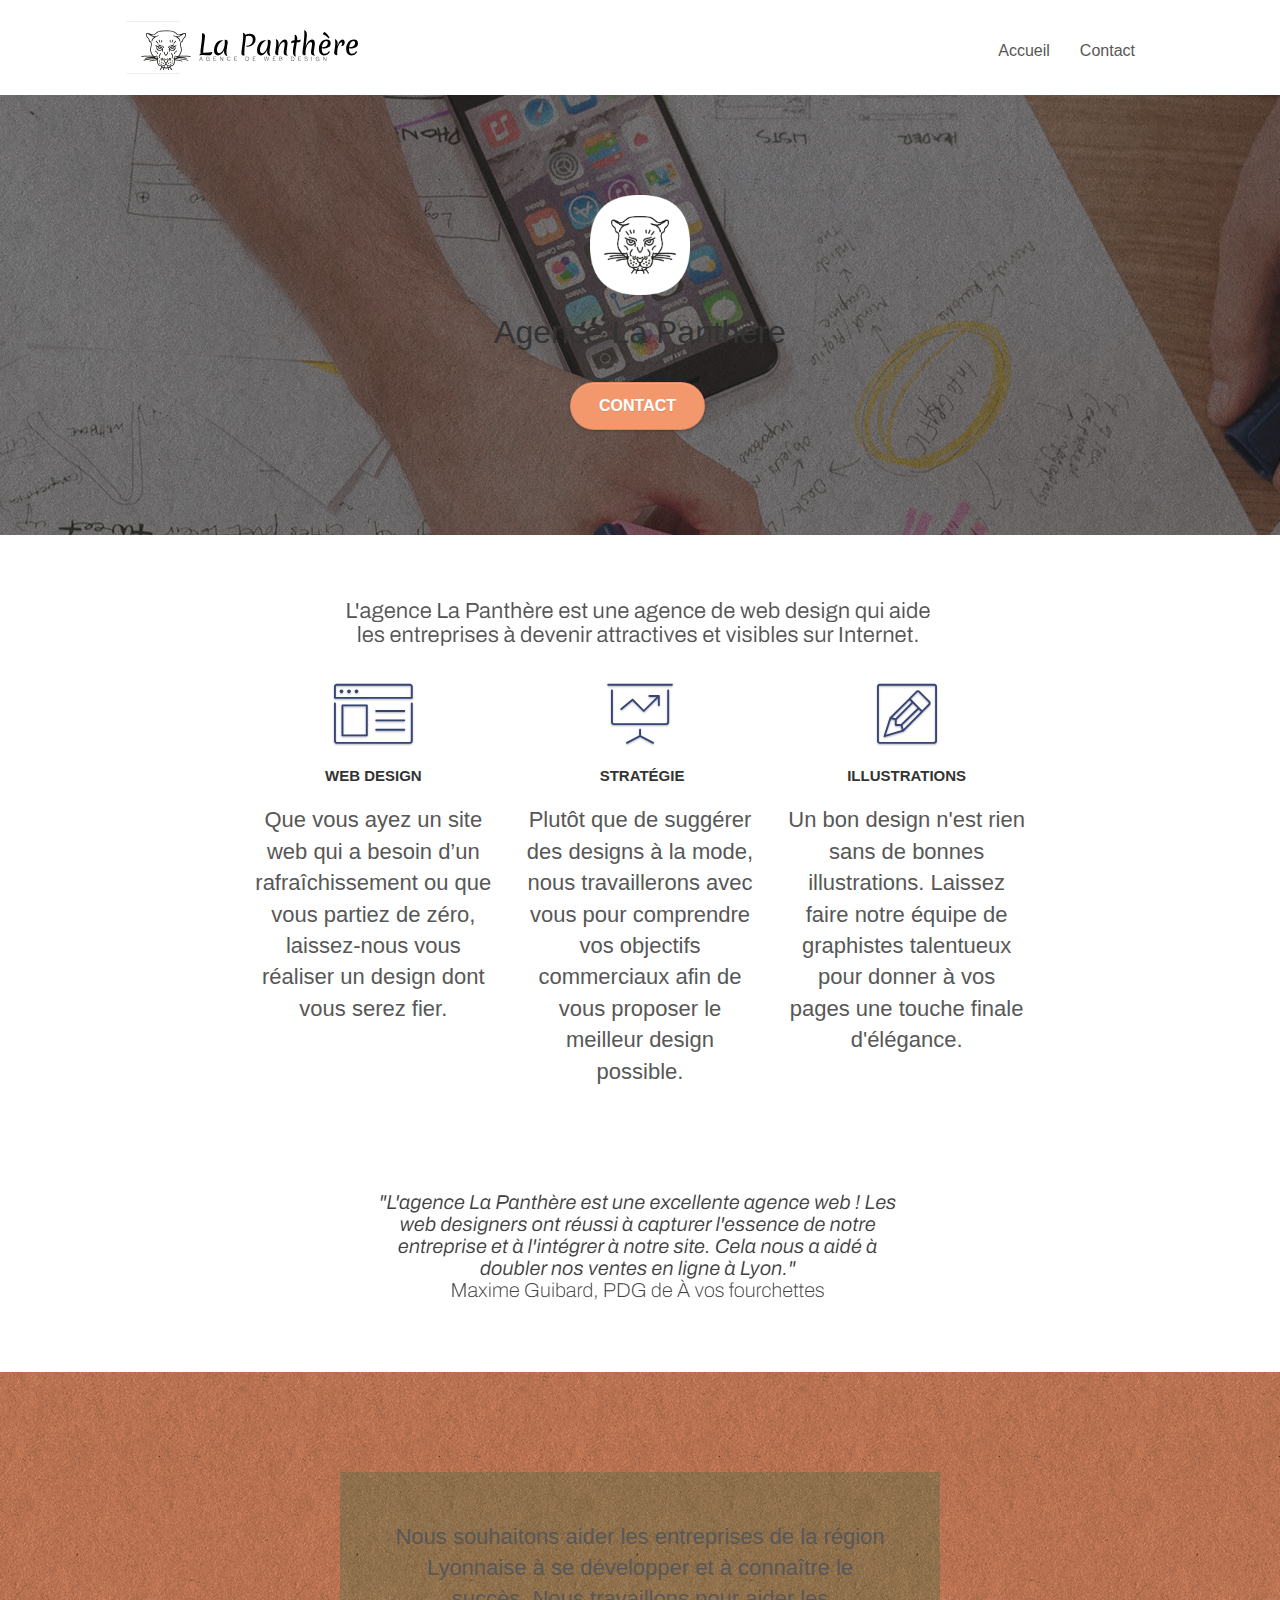
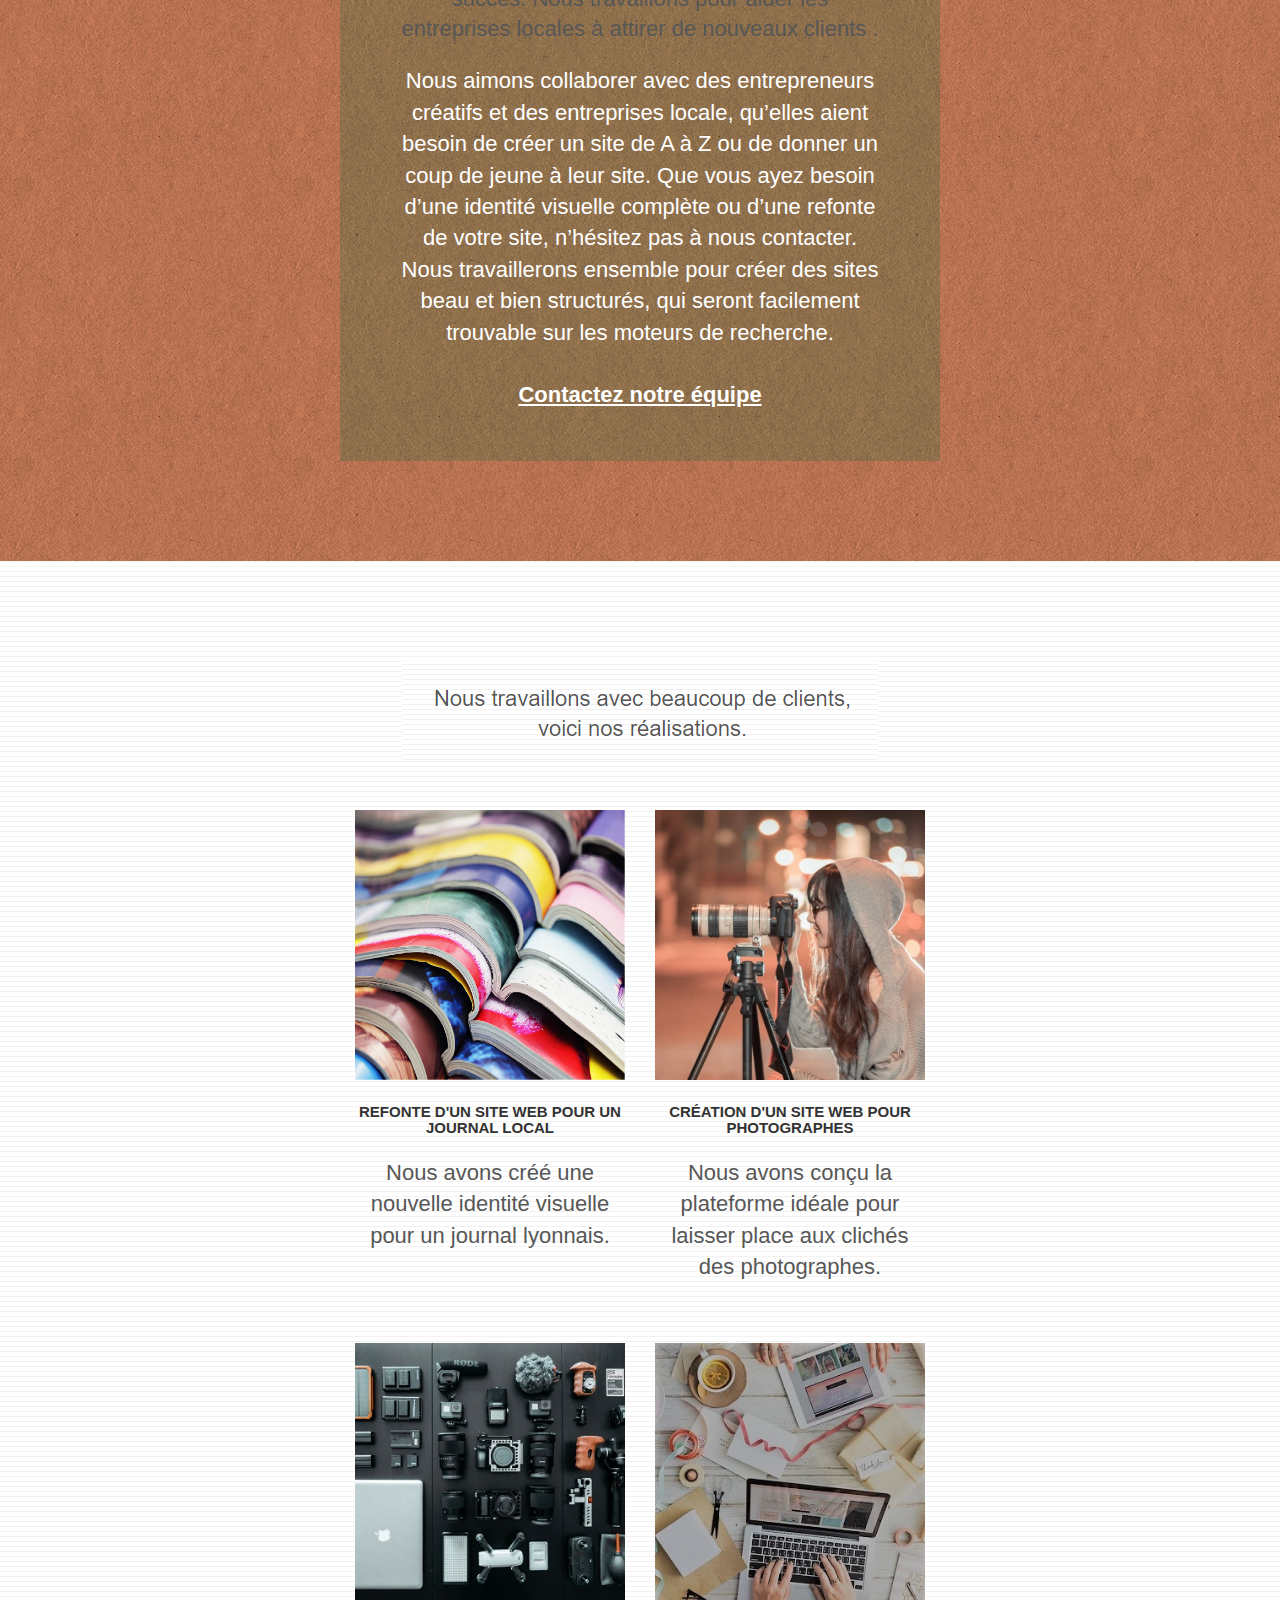
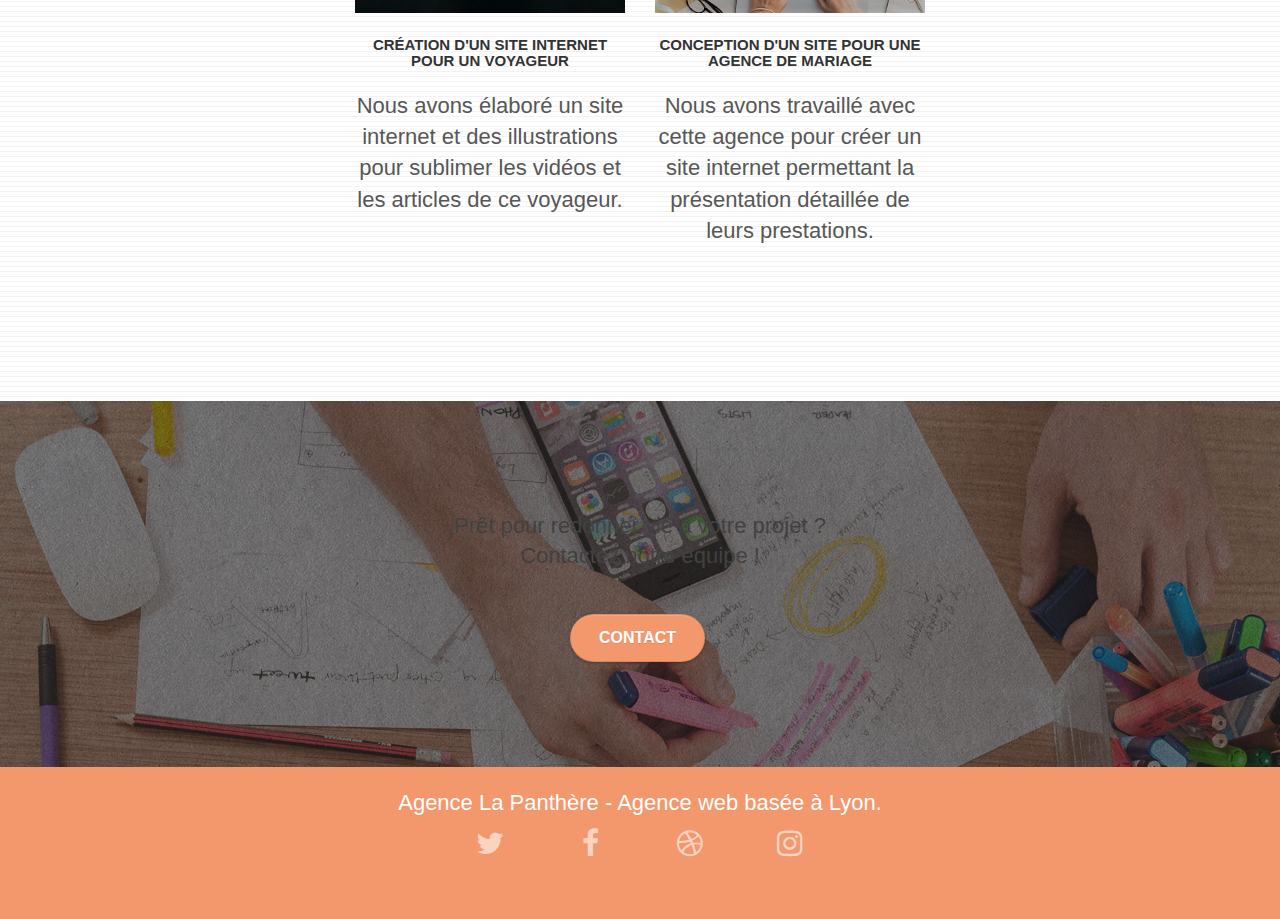
==== index.html @ 537cf56f "Nouveau respository" ====
<!doctype html>
<html lang="Default">
<head>
    <meta charset="utf-8">
	<!-- ******************************************* -->
	<!-- cette balise est désormais obsolète, sans aucun intérêt SEO -->
    <!-- <meta name="keywords" content="seo, google, site web, site internet, agence design paris, agence design, agence design,agence design,agence design,agence design,agence design,agence design,agence design,agence design"> -->
	<!-- ***************************************** -->
	<!-- des balises META <description> entre 70 et 320 caractères qui donnent envie aux internautes de cliquer -->
    <!-- <meta name="description" content=""> -->
    <meta name="description" content="une grande agence de web design basée à Lyon">

    <meta name="viewport" content="width=device-width, initial-scale=1.0, viewport-fit=cover">
    <link rel="shortcut icon" type="image/png" href="favicon.jpg">
    
	<link rel="stylesheet" type="text/css" href="./css/bootstrap.css">
	<link rel="stylesheet" type="text/css" href="style.css">
	<link rel="stylesheet" type="text/css" href="./css/font-awesome.css">
	<link rel="stylesheet" type="text/css" href="./css/et-line.css">
	
    
	<script src="./js/jquery-2.1.0.js"></script>
	<script src="./js/bootstrap.js"></script>
	<script src="./js/blocs.js"></script>
	<script src="./js/jquery.touchSwipe.js" defer></script>
	<script src="./js/gmaps.js"></script>
	<!-- ****************************************************** -->
<!-- toutes vos pages ont une balise META <title> qui ne dépasse pas 65 caractères idéalement. -->
	<!-- <title>.</title> -->
    <title>Agence La Panthère-Entreprise web design Lyon</title>

    
<!-- Analytics -->
 
<!-- Analytics END -->
    
</head>
<body>
<!-- Principal conteneur -->
<div class="page-container">
    
<!-- bloc-0 -->
<div class="bloc bgc-white l-bloc " id="bloc-0">
	<div class="container bloc-sm">

		<nav class="navbar row">
			<div class="navbar-header">
				<div class="keywords" style="color:#cccccc;font-size:1px;">Agence web à paris, stratégie web, web design, illustrations, design de site web, site web, web, internet, site internet, site</div>
				<a class="navbar-brand" href="index.html"><img src="img/agence-la-panthere-monochrome.svg" alt="paris web design logo agence web meilleure agence" height="40" /></a>
				<div class="keywords" style="color:#cccccc;font-size:1px;">Agence web à paris, stratégie web, web design, illustrations, design de site web, site web, web, internet, site internet, site</div>
				<button id="nav-toggle" type="button" class="ui-navbar-toggle navbar-toggle" data-toggle="collapse" data-target=".navbar-1">
					<span class="sr-only">Toggle navigation</span><span class="icon-bar"></span><span class="icon-bar"></span><span class="icon-bar"></span>
				</button>
			</div>
			<div class="collapse navbar-collapse navbar-1 special-dropdown-nav">
				<ul class="site-navigation nav navbar-nav">
					<li>
						<a href="index.html">Accueil</a>
					</li>
					<li>
					</li>
					<li>
						<!-- <a href="page2.html">page2 &gt;</a> -->
						<a href="page2.html">Contact</a>
					</li>
				</ul>
			</div>
		</nav>
	</div>
</div>
<!-- bloc-0 END -->

<!-- bloc-1-presentation -->
<div class="bloc bgc-dark-slate-blue bg-banniere d-bloc bg-t-edge bloc-bg-texture texture-paper b-parallax" id="bloc-1-hero">
	<div class="container bloc-lg">
		<div class="row tight-width-whitespace">
			<div class="col-sm-12">
				<img src="img/logo.png" class="center-block image-resize-mode" width="100" alt="Agence La Panthère, agence web paris, création logo paris" />
				<h1 class="text-center hero-bloc-text tc-white ">
					Agence La Panthère
				</h1>
				<div class="text-center">
					<a href="page2.html" class="btn btn-lg btn-clean btn-rd cta-hero btn-atomic-tangerine" id="cta-hero">Contact</a>
				</div>
			</div>
		</div>
	</div>
</div>
<!-- bloc-1-presentation END -->

<!-- bloc-2-services -->
<div class="bloc bgc-white l-bloc" id="bloc-2-services">
	<div class="container bloc-md">
		<div class="row">
			<div class="col-sm-12 text-center">
				<img alt="agence web, agence web paris, web design paris, stratégie web" src="img/title.png" />
			</div>
		</div>
		<div class="row voffset-lg med-width-whitespace">
			<div class="col-sm-4">
				<div class="text-center">
					<span class="et-icon-browser sm-shadow icon-dark-slate-blue icons icon-lg"></span>
				</div>
				<h3 class="mg-md text-center">
					Web design
				</h3>
				<p class="text-center ">
					Que vous ayez un site web qui a besoin d&rsquo;un rafraîchissement ou que vous partiez de zéro, laissez-nous vous réaliser un design dont vous serez fier.
				</p>
			</div>
			<div class="col-sm-4">
				<div class="text-center">
					<span class="et-icon-presentation sm-shadow icon-dark-slate-blue icons icon-lg"></span>
				</div>
				<h3 class="mg-md text-center">
					&nbsp;Stratégie
				</h3>
				<p class="text-center ">
					Plutôt que de suggérer des designs à la mode, nous travaillerons avec vous pour comprendre vos objectifs commerciaux afin de vous proposer le meilleur design possible.<br>
				</p>
			</div>
			<div class="col-sm-4">
				<div class="text-center">
					<span class="et-icon-edit sm-shadow icon-dark-slate-blue icons icon-lg"></span>
				</div>
				<h3 class="mg-md text-center">
					Illustrations
				</h3>
				<p class="text-center ">
					Un bon design n'est rien sans de bonnes illustrations. Laissez faire notre équipe de graphistes talentueux pour donner à vos pages une touche finale d'élégance.
				</p>
			</div>
		</div>
		<div class="row voffset-lg voffset">
			<div class="col-xs-12 col-md-8 col-md-offset-2 text-center">
				<img alt="agence web, agence web paris, web design paris, stratégie web" src="img/citation.png" />

			</div>
		</div>
	</div>
</div>
<!-- bloc-2-services END -->

<!-- bloc-3-what-i-do -->
<div class="bloc tc-white bgc-atomic-tangerine bg-presentation d-bloc bloc-bg-texture texture-paper b-parallax" id="bloc-3-what-i-do">
	<div class="container bloc-lg">
		<div class="row tight-width-whitespace black-background">
			<div class="col-sm-12">
				<h2 class="mg-md text-center tc-white">
					Nous souhaitons aider les entreprises de la région Lyonnaise à se développer et à connaître le succès. Nous travaillons pour aider les entreprises locales à attirer de nouveaux clients .<br>
				</h2>
				<p class="text-center white">
					Nous aimons collaborer avec des entrepreneurs créatifs et des entreprises locale, qu’elles aient besoin de créer un site de A à Z ou de donner un coup de jeune à leur site. Que vous ayez besoin d’une identité visuelle complète ou d’une refonte de votre site, n’hésitez pas à nous contacter. Nous travaillerons ensemble pour créer des sites beau et bien structurés, qui seront facilement trouvable sur les moteurs de recherche. <br><br><a class="ltc-white bold-link" href="page2.html">Contactez notre équipe</a><br>
				</p>
			</div>
		</div>
	</div>
</div>
<!-- bloc-3-what-i-do END -->

<!-- bloc-4-portfolio -->
<div class="bloc bgc-white bg-lines-h2-bg bg-repeat l-bloc" id="bloc-4-portfolio">
	<div class="container bloc-lg">
		<div class="row">
			<div class="col-sm-12 text-center">
				<img alt="agence web, agence web paris, web design paris, stratégie web" src="img/title2.png" />
			</div>
		</div>
		<div class="row tight-width-whitespace portfolio-row">
			<div class="col-sm-6">
				<a href="#" data-lightbox="img/1.jpg" data-gallery-id="gallery-1" data-caption="Refonte d'un site web pour un journal local" data-frame="snapshot-lb"><img src="img/1.jpg" alt="paris web design logo agence web meilleure agence et refonte site web journal" class="img-responsive portfolio-thumb" /></a>
				<h3 class="mg-md text-center">
					Refonte d'un site web pour un journal local
				</h3>
				<p class="text-center">
					Nous avons créé une nouvelle identité visuelle pour un journal lyonnais.
				</p>
			</div>
			<div class="col-sm-6">
				<a href="#" data-lightbox="img/2.jpg" data-gallery-id="gallery-1" data-caption="Création d'un site web pour photographes" data-frame="snapshot-lb"><img src="img/2.jpg" class="img-responsive portfolio-thumb" alt="paris web design logo agence web meilleure agence, Création d'un site web pour photographes" /></a>
				<h3 class="mg-md text-center">
					Création d'un site web pour photographes
				</h3>
				<p class="text-center">
					Nous avons conçu la plateforme idéale pour laisser place aux clichés des photographes.
				</p>
			</div>
		</div>
		<div class="row tight-width-whitespace portfolio-row">
			<div class="col-sm-6">
				<a href="#" data-lightbox="img/3.bmp" data-gallery-id="gallery-1" data-caption="Création d'un site internet pour un voyageur" data-frame="snapshot-lb"><img src="img/3.bmp" class="img-responsive portfolio-thumb" alt="paris web design logo agence web meilleure agence, Création d'un site web pour voyageur"/></a>
				<h3 class="mg-md text-center">
					Création d'un site internet pour un voyageur
				</h3>
				<p class="text-center">
					Nous avons élaboré un site internet et des illustrations pour sublimer les vidéos et les articles de ce voyageur.
				</p>
			</div>
			<div class="col-sm-6">
				<a href="#" data-lightbox="img/4.bmp" data-gallery-id="gallery-1" data-caption="Conception d'un site pour une agence de mariage" data-frame="snapshot-lb"><img src="img/4.bmp" class="img-responsive portfolio-thumb" alt="paris web design logo agence web meilleure agence, Création d'un site web pour agence de mariage" /></a>
				<h3 class="mg-md text-center">
					Conception d'un site pour une agence de mariage
				</h3>
				<p class="text-center">
					Nous avons travaillé avec cette agence pour créer un site internet permettant la présentation détaillée de leurs prestations.
				</p>
			</div>
		</div>
	</div>
</div>
<!-- bloc-4-portfolio END -->

<!-- bloc-5-cta -->
<div class="bloc bgc-dark-slate-blue bg-banniere d-bloc bloc-bg-texture texture-paper" id="bloc-5-cta">
	<div class="container bloc-lg">
		<div class="row">
			<h2 class="mg-md text-center tc-white">
				Prêt pour redonner vie à votre projet ?<br>Contactez notre équipe !
			</h2>
			<div class="col-sm-12 text-center">
				<a href="page2.html" class="btn btn-atomic-tangerine btn-clean btn-rd btn-lg cta-hero">Contact</a>
			</div>
		</div>
	</div>
</div>
<!-- bloc-5-cta END -->

<!-- Footer - bloc-8 -->
<div class="bloc bgc-atomic-tangerine d-bloc" id="bloc-8">
	<div class="container bloc-sm">
		<div class="row">
			<div class="col-sm-12">
				<p class="text-center white">
					Agence La Panthère - Agence web basée à Lyon.<br>
				</p>
				<div class="row row-no-gutters social">
					<div class="col-sm-3">
						<div class="text-center">
							<a class="social" href="index.html"><span class="fa fa-twitter icon-md"></span></a>
						</div>
					</div>
					<div class="col-sm-3">
						<div class="text-center">
							<a class="social" href="index.html"><span class="fa fa-facebook icon-md"></span></a>
						</div>
					</div>
					<div class="col-sm-3">
						<div class="text-center">
							<a class="social" href="index.html"><span class="fa fa-dribbble icon-md"></span></a>
						</div>
					</div>
					<div class="col-sm-3">
						<div class="text-center">
							<a class="social" href="index.html"><span class="fa fa-instagram icon-md"></span></a>
						</div>
					</div>
					<div class="keywords" style="color:#F3976C;">Agence web à paris, stratégie web, web design, illustrations, design de site web, site web, web, internet, site internet, site</div>
				</div>

				<!-- ******************************************************************************** -->
				<!-- Pingouin : cet algorithme lutte contre la création intempestive de liens -->
				<!-- ******************************************************************************** -->

				<!-- <div class="row">
					<div class="col-sm-4">
						Partenaires
							<ul>
								<li><a href="htvoiture.com">voiture</a></li>
								<li><a href="pizza.com">pizza.com</a></li>
								<li><a href="matoiture.com">matoiture.com</a></li>
								<li><a href="immobilierseo.com">immobilierseo.com</a></li>
							</ul>		
					</div>
					<div class="col-sm-4">

						
						Annuaires liste 1
						<ul>
							<li><a href="annuaireagence.com">annuaireagence.com</a></li>
							<li><a href="annuaireseo.com">annuaireseo.com</a></li>
							<li><a href="annuairemarketing.com">annuairemarketing.com</a></li>
							<li><a href="123seoture.com">123seo.com</a></li>
							<li><a href="123site.com">123site.com</a></li>
							<li><a href="annuairewordpress.com">annuairewordpress.com</a></li>
							<li><a href="listeagence.com">listeagence.com</a></li>
							<li><a href="meilleuresagencesparis.com">meilleuresagencesparis.com</a></li>
							<li><a href="listeseo.com">listeseo.com</a></li>
						</ul>
					</div>
					<div class="col-sm-4">
						Annuaires liste 2
						<ul>
							<li><a href="betterseo.com">betterseo.com</a></li>
							<li><a href="ameliorerseo.com">ameliorerseo.com</a></li>
							<li><a href="seojuicelien.com">seojuicelien.com</a></li>
							<li><a href="meilleursliens.com">meilleursliens.com</a></li>
							<li><a href="liensagogo.com">liensagogo.com</a></li>
							<li><a href="backlink.com">backlink.com</a></li>
							<li><a href="linkjuiceannuaire.com">linkjuiceannuaire.com</a></li>
							<li><a href="remontersurgoogle.com">remontersurgoogle.com</a></li>
							<li><a href="vraiseofiable.com">vraiseofiable.com</a></li>
						</ul>
					</div> -->
				</div>
			</div>
		</div>
	</div>
</div>
<!-- Footer - bloc-8 END -->

</div>
<!-- Principal conteneur END -->
    

</body>
</html>
---- style.css ----
body {
    margin: 0;
    padding: 0;
    background: #FFF;
    overflow-x: hidden;
    -webkit-font-smoothing: antialiased;
    -moz-osx-font-smoothing: grayscale;
}

a,
button {
    transition: all .3s ease-in-out;
    outline: none!important;
}

a:hover {
    text-decoration: none;
    cursor: pointer;
}

#page-loading-blocs-notifaction {
    position: fixed;
    top: 0;
    bottom: 0;
    width: 100%;
    z-index: 100000;
    background: #FFFFFF url("img/pageload-spinner.gif") no-repeat center center;
}

.bloc {
    width: 100%;
    clear: both;
    background: 50% 50% no-repeat;
    padding: 0 50px;
    -webkit-background-size: cover;
    -moz-background-size: cover;
    -o-background-size: cover;
    background-size: cover;
    position: relative;
}

.bloc .container {
    padding-left: 0;
    padding-right: 0;
}

.bloc-lg {
    padding: 100px 50px;
}

.bloc-md {
    padding: 50px;
}

.bloc-sm {
    padding: 20px 50px;
}

.bg-center,
.bg-l-edge,
.bg-r-edge,
.bg-t-edge,
.bg-b-edge,
.bg-tl-edge,
.bg-bl-edge,
.bg-tr-edge,
.bg-br-edge,
.bg-repeat {
    -webkit-background-size: auto!important;
    -moz-background-size: auto!important;
    -o-background-size: auto!important;
    background-size: auto!important;
}

.bg-repeat {
    background: repeat;
}

.bg-t-edge {
    background: top no-repeat;
}

.bloc-bg-texture::before {
    content: "";
    background-size: 2px 2px;
    position: absolute;
    top: 0;
    bottom: 0;
    left: 0;
    right: 0;
}

.texture-paper::before {
    background: url("img/texture-paper.png");
    background-size: 280px 280px;
}

.b-parallax {
    background-attachment: fixed;
}

.d-bloc {
    color: rgba(255, 255, 255, .7);
}

.d-bloc button:hover {
    color: rgba(255, 255, 255, .9);
}

.d-bloc .icon-round,
.d-bloc .icon-square,
.d-bloc .icon-rounded,
.d-bloc .icon-semi-rounded-a,
.d-bloc .icon-semi-rounded-b {
    border-color: rgba(255, 255, 255, .9);
}

.d-bloc .divider-h span {
    border-color: rgba(255, 255, 255, .2);
}

.d-bloc .a-btn,
.d-bloc .navbar a,
.d-bloc .navbar-brand,
.d-bloc a .icon-sm,
.d-bloc a .icon-md,
.d-bloc a .icon-lg,
.d-bloc a .icon-xl,
.d-bloc h1 a,
.d-bloc h2 a,
.d-bloc h3 a,
.d-bloc h4 a,
.d-bloc h5 a,
.d-bloc h6 a,
.d-bloc p a {
    color: rgba(255, 255, 255, .6);
}

.d-bloc .a-btn:hover,
.d-bloc .navbar a:hover,
.d-bloc .navbar-brand:hover,
.d-bloc a:hover .icon-sm,
.d-bloc a:hover .icon-md,
.d-bloc a:hover .icon-lg,
.d-bloc a:hover .icon-xl,
.d-bloc h1 a:hover,
.d-bloc h2 a:hover,
.d-bloc h3 a:hover,
.d-bloc h4 a:hover,
.d-bloc h5 a:hover,
.d-bloc h6 a:hover,
.d-bloc p a:hover {
    color: rgba(255, 255, 255, 1);
}

.d-bloc .navbar-toggle .icon-bar {
    background: rgba(255, 255, 255, 1);
}

.d-bloc .btn-wire,
.d-bloc .btn-wire:hover {
    color: rgba(255, 255, 255, 1);
    border-color: rgba(255, 255, 255, 1);
}

.d-bloc .panel {
    color: rgba(0, 0, 0, .5);
}

.d-bloc .panel button:hover {
    color: rgba(0, 0, 0, .7);
}

.d-bloc .panel icon {
    border-color: rgba(0, 0, 0, .7);
}

.d-bloc .panel .divider-h span {
    border-color: rgba(0, 0, 0, .1);
}

.d-bloc .panel .a-btn {
    color: rgba(0, 0, 0, .6);
}

.d-bloc .panel .a-btn:hover {
    color: rgba(0, 0, 0, 1);
}

.d-bloc .panel .btn-wire,
.d-bloc .panel .btn-wire:hover {
    color: rgba(0, 0, 0, .7);
    border-color: rgba(0, 0, 0, .3);
}

.d-bloc .panel,
.l-bloc {
    color: rgba(0, 0, 0, .5);
}

.d-bloc .panel button:hover,
.l-bloc button:hover {
    color: rgba(0, 0, 0, .7);
}

.l-bloc .icon-round,
.l-bloc .icon-square,
.l-bloc .icon-rounded,
.l-bloc .icon-semi-rounded-a,
.l-bloc .icon-semi-rounded-b {
    border-color: rgba(0, 0, 0, .7);
}

.d-bloc .panel .divider-h span,
.l-bloc .divider-h span {
    border-color: rgba(0, 0, 0, .1);
}

.d-bloc .panel .a-btn,
.l-bloc .a-btn,
.l-bloc .navbar a,
.l-bloc .navbar-brand,
.l-bloc a .icon-sm,
.l-bloc a .icon-md,
.l-bloc a .icon-lg,
.l-bloc a .icon-xl,
.l-bloc h1 a,
.l-bloc h2 a,
.l-bloc h3 a,
.l-bloc h4 a,
.l-bloc h5 a,
.l-bloc h6 a,
.l-bloc p a {
    color: rgba(0, 0, 0, .6);
}

.d-bloc .panel .a-btn:hover,
.l-bloc .a-btn:hover,
.l-bloc .navbar a:hover,
.l-bloc .navbar-brand:hover,
.l-bloc a:hover .icon-sm,
.l-bloc a:hover .icon-md,
.l-bloc a:hover .icon-lg,
.l-bloc a:hover .icon-xl,
.l-bloc h1 a:hover,
.l-bloc h2 a:hover,
.l-bloc h3 a:hover,
.l-bloc h4 a:hover,
.l-bloc h5 a:hover,
.l-bloc h6 a:hover,
.l-bloc p a:hover {
    color: rgba(0, 0, 0, 1);
}

.l-bloc .navbar-toggle .icon-bar {
    color: rgba(0, 0, 0, .6);
}

.d-bloc .panel .btn-wire,
.d-bloc .panel .btn-wire:hover,
.l-bloc .btn-wire,
.l-bloc .btn-wire:hover {
    color: rgba(0, 0, 0, .7);
    border-color: rgba(0, 0, 0, .3);
}

.voffset {
    margin-top: 30px;
}

.voffset-lg {
    margin-top: 80px;
}

.row-no-gutters {
    margin-right: 0;
    margin-left: 0;
}

.row.row-no-gutters > [class^="col-"],
.row.row-no-gutters > [class*=" col-"] {
    padding-right: 0;
    padding-left: 0;
}

#bloc-1-hero h1 {
    font-size: 32px;
}

.navbar {
    margin-bottom: 0;
    z-index: 1;
}

.navbar-brand {
    height: auto;
    padding: 3px 15px;
    font-size: 25px;
    font-weight: normal;
    font-weight: 600;
    line-height: 44px;
}

.navbar-brand img {
    max-height: 200px;
    margin: 0 5px 0 0;
    display: inline;
}

.navbar-brand img[src$=svg] {
    min-width: 100px;
}

.nav-center .navbar-brand img {
    margin: 0;
}

.navbar .nav {
    padding-top: 2px;
    margin-right: -16px;
    float: right;
    z-index: 1;
}

.nav > li {
    float: left;
    margin-top: 4px;
    font-size: 16px;
}

.navbar-nav .open .dropdown-menu > li > a {
    text-align: inherit;
}

.nav > li a:hover,
.nav > li a:focus {
    background: transparent;
}

.navbar-toggle {
    margin: 10px 10px 0 0;
    border: 0px;
}

.navbar-toggle:hover {
    background: transparent!important;
}

.navbar-toggle .icon-bar {
    background-color: rgba(0, 0, 0, .5);
    width: 26px;
}

.nav-invert .navbar .nav {
    float: left;
}

.nav-invert .navbar-header,
.nav-invert .navbar-brand {
    float: right;
    position: relative;
    z-index: 2;
}

@media (min-width: 768px) {
    .site-navigation {
        position: absolute;
        top: 50%;
        right: 20px;
        transform: translate(0, -50%);
        -webkit-transform: translateY(-50%);
    }
    .nav > li .dropdown-menu a,
    .nav > li .dropdown-menu a:hover {
        color: #484848;
    }
    .nav-invert .site-navigation {
        left: 0;
        right: 0;
    }
    .nav-center {
        text-align: center;
    }
    .nav-center .navbar-header {
        width: 100%;
    }
    .nav-center .navbar-header,
    .nav-center .navbar-brand,
    .nav-center .nav > li {
        float: none;
        display: inline-block;
    }
    .nav-center .site-navigation {
        position: relative;
        width: 100%;
        right: 0;
        margin-right: 0px;
        margin-top: 20px;
    }
    .nav-center.mini-nav .navbar-toggle {
        float: none;
        margin: 10px auto 0;
    }
}

.nav > li > .dropdown a {
    background: none!important;
    display: block;
    padding: 14px 15px;
}

nav .caret {
    margin: 0 5px;
}

.dropdown-menu .dropdown-menu {
    top: -8px;
    left: 100%;
}

.dropdown-menu .dropmenu-flow-right {
    top: 100%;
    left: 0;
    margin-left: -1px;
    border-top-left-radius: 0;
    border-top-right-radius: 0;
}

.dropdown-menu .dropdown span {
    border: 4px solid black;
    border-top-color: transparent;
    border-right-color: transparent;
    border-bottom-color: transparent;
    margin: 6px -5px 0 0!important;
    float: right;
}

.mg-md {
    margin-top: 10px;
    margin-bottom: 20px;
}

.mg-lg {
    margin-top: 10px;
    margin-bottom: 40px;
}

.btn {
    margin: 0 5px 5px 0;
}

.btn.pull-right {
    margin: 0 0 5px 5px;
}

.btn-d,
.btn-d:hover,
.btn-d:focus {
    color: #FFF;
    background: rgba(0, 0, 0, .3);
}

button {
    outline: none!important;
}

.btn-rd {
    border-radius: 40px;
}

.btn-clean {
    border: 1px solid rgba(0, 0, 0, .08);
    border-bottom-color: rgba(0, 0, 0, .1);
    text-shadow: 0 1px 0 rgba(0, 0, 1, .1);
    box-shadow: 0 1px 3px rgba(0, 0, 1, .25), inset 0 1px 0 0 rgba(255, 255, 255, .15);
}

.icon-md {
    font-size: 30px!important;
}

.icon-lg {
    font-size: 60px!important;
}

.sm-shadow {
    text-shadow: 0 1px 2px rgba(0, 0, 0, .3);
}

.panel-sq,
.panel-sq .panel-heading,
.panel-sq .panel-footer {
    border-radius: 0;
}

.panel-rd {
    border-radius: 30px;
}

.panel-rd .panel-heading {
    border-radius: 29px 29px 0 0;
}

.panel-rd .panel-footer {
    border-radius: 0 0 29px 29px;
}

.form-control {
    border-color: rgba(0, 0, 0, .1);
    box-shadow: none;
}

.scrollToTop {
    width: 40px;
    height: 40px;
    position: fixed;
    bottom: 20px;
    right: 20px;
    opacity: 0;
    z-index: 500;
    transition: all .3s ease-in-out;
}

.scrollToTop span {
    margin-top: 6px;
}

.showScrollTop {
    font-size: 14px;
    opacity: 1;
}

a[data-lightbox] {
    position: relative;
    display: block;
    text-align: center;
}

a[data-lightbox]:hover::before {
    content: "+";
    font-family: "HelveticaNeue-Light", "Helvetica Neue Light", "Helvetica Neue", Helvetica, Arial;
    font-size: 32px;
    width: 50px;
    height: 50px;
    margin-left: -25px;
    border-radius: 50%;
    background: rgba(0, 0, 0, .6);
    color: #FFF;
    font-weight: 100;
    z-index: 1;
    position: absolute;
    top: 50%;
    transform: translateY(-50%);
    -webkit-transform: translateY(-50%);
}

a[data-lightbox]:hover img {
    opacity: 0.6;
    -webkit-animation-fill-mode: none;
    animation-fill-mode: none;
}

#lightbox-modal {
    display: flex;
    align-items: center;
}

#lightbox-modal .modal-dialog {
    width: 90%;
    max-width: 900px;
    margin: 0 auto 0;
}

#lightbox-modal .modal-dialog img {
    max-height: 90vh;
    margin: 0 auto;
}

.lightbox-caption {
    padding: 20px;
    color: #FFF;
    background: rgba(0, 0, 0, .5);
    position: absolute;
    left: 15px;
    right: 15px;
    bottom: 5px;
}

.close-lightbox {
    color: #FFF;
    font-size: 30px;
    position: absolute;
    top: 20px;
    right: 20px;
    z-index: 20;
    background: rgba(0, 0, 0, .5);
    border: none;
    line-height: 30px;
    padding: 0 9px 5px;
    opacity: 0.3;
}

.close-lightbox:hover,
.next-lightbox:hover,
.prev-lightbox:hover {
    opacity: 1.0;
    color: #FFF;
}

.next-lightbox,
.prev-lightbox {
    font-size: 20px;
    color: rgba(255, 255, 255, .9);
    background: rgba(0, 0, 0, .5);
    transition: all .2s ease-in-out;
    position: absolute;
    top: 45%;
    z-index: 1;
    opacity: 0.4;
}

.next-lightbox {
    padding: 6px 8px 1px 13px;
    right: 25px;
}

.prev-lightbox {
    padding: 6px 13px 1px 10px;
    left: 25px;
}

.snapshot-lb .modal-body {
    padding-bottom: 45px;
}

.snapshot-lb .lightbox-caption {
    padding: 0;
    color: rgba(0, 0, 0, .5);
    background: none;
}

h1,
h2,
h3,
h4,
h5,
h6,
p,
label,
.btn,
a {
    font-family: "helvetica";
    font-weight: 400;
    color: #575757!important;
}

.container {
    max-width: 1000px;
}

.hero-bloc-text {
    font-size: 38px;
}

.hero-bloc-text-sub {
    font-size: 36px;
}

.statement-bloc-text {
    line-height: 26px;
    font-style: italic;
    font-size: 20px;
    text-align: center;
    font-weight: lighter;
    max-width: 520px;
    margin: auto auto auto auto;
}
/* ********************* */
/* p {
    font-size: 11px;
} */
    
p{
    font-size: 22px;
}

.tight-width-whitespace {
    max-width: 600px;
    margin: auto auto auto auto;
}

.h1 {
    font-size: 20px;
    font-family: "Open Sans";
}

.cta-hero {
    margin-top: 22px;
    color: #FFFFFF!important;
    text-transform: uppercase;
    padding: 12px 28px 12px 28px;
    font-size: 16px;
    font-weight: 700;
}

.social {
    max-width: 400px;
    margin: auto auto auto auto;
}

h2 {
    font-size: 22px;
    line-height: 1.4em;
}

h3 {
    font-size: 15px;
    text-transform: uppercase;
    font-weight: 700;
    color: #333333!important;
}

.med-width-whitespace {
    max-width: 800px;
    margin: auto auto auto auto;
    box-shadow: 0px 0px 0px #000000;
}

h1 {
    color: #333333!important;
}

h4 {
    color: #333333!important;
}

.icons {
    margin-bottom: 14px;
    margin-top: 24px;
}

.white {
    color: #FFFFFF!important;
}

.portfolio-thumb {
    margin-bottom: 24px;
}

.portfolio-row {
    margin-bottom: 44px;
    margin-top: 50px;
}

.avatar {
    box-shadow: 0px 4px 9px rgba(0, 0, 0, 0.3);
}

.black-background {
    background-color: rgba(165, 147, 99, 0.7);
    padding: 40px 40px 40px 40px;
}

.bold-link {
    font-weight: 900;
    text-decoration: underline!important;
}

.bgc-white {
    background-color: #FFFFFF;
}

.bgc-dark-slate-blue {
    background-color: #364577;
}

.bgc-atomic-tangerine {
    background-color: #F3976C;
}
/* ******************************* */
/* .tc-white {
    color: #F3976C!important;
} */

.btn-atomic-tangerine {
    background: #F3976C;
    color: #FFFFFF!important;
}

.btn-atomic-tangerine:hover {
    background: #c27956!important;
    color: #FFFFFF!important;
}

.ltc-white {
    color: #FFFFFF!important;
}

.ltc-white:hover {
    color: #cccccc!important;
}

.ltc-atomic-tangerine {
    color: #F3976C!important;
}

.ltc-atomic-tangerine:hover {
    color: #c27956!important;
}

.icon-dark-slate-blue {
    color: #364577!important;
    border-color: #364577!important;
}

.bg-dots-bg {
    background-image: url("img/dots-bg.png");
}

.bg-lines-h2-bg {
    background-image: url("img/lines-h2-bg.png");
}

.bg-banniere {
    background-image: url("img/agence-la-panthere.jpg");
}

.bg-presentation {
    background-image: url("img/image-de-presentation.bmp");
}

@media (max-width: 1024px) {
    .bloc {
        padding-left: 20px;
        padding-right: 20px;
    }
    .bloc.full-width-bloc,
    .bloc-tile-2.full-width-bloc .container,
    .bloc-tile-3.full-width-bloc .container,
    .bloc-tile-4.full-width-bloc .container {
        padding-left: 0;
        padding-right: 0;
    }
}

@media (max-width: 992px) and (min-width: 768px) {
    .navbar .nav {
        max-width: 80%
    }
    .nav-center.navbar .nav {
        max-width: 100%
    }
}

@media only screen and (min-device-width: 768px) and (max-device-width: 1024px) and (orientation: landscape) {
    .b-parallax {
        background-attachment: scroll;
    }
}

@media only screen and (min-device-width: 1024px) and (max-device-width: 1366px) and (-webkit-min-device-pixel-ratio: 1.5) {
    .b-parallax {
        background-attachment: scroll;
    }
}

@media (max-width: 991px) {
    .container {
        width: 100%;
    }
    .b-parallax {
        background-attachment: scroll;
    }
    .page-container,
    #hero-bloc {
        overflow-x: hidden;
        position: relative;
    }
    .bloc {
        padding-left: constant(safe-area-inset-left);
        padding-right: constant(safe-area-inset-right);
    }
    .bloc-group,
    .bloc-group .bloc {
        display: block;
        width: 100%;
    }
    .bloc-fill-screen .fill-bloc-top-edge,
    .bloc-fill-screen .fill-bloc-bottom-edge {
        padding: 0 20px;
        padding-left: constant(safe-area-inset-left);
        padding-right: constant(safe-area-inset-right);
    }
}

@media (max-width: 767px) {
    .page-container {
        overflow-x: hidden;
        position: relative;
    }
    h1,
    h2,
    h3,
    h4,
    h5,
    h6,
    p,
    #disqus_thread {
        padding-left: 10px!important;
        padding-right: 10px!important;
    }
    .b-parallax {
        background-attachment: scroll;
    }
    .navbar .nav {
        padding-top: 0;
        border-top: 1px solid rgba(0, 0, 0, .2);
        float: none!important;
    }
    .navbar.row {
        margin-left: 0;
        margin-right: 0;
    }
    .site-navigation {
        position: inherit;
        transform: none;
        -webkit-transform: none;
        -ms-transform: none;
    }
    .nav > li {
        margin-top: 0;
        border-bottom: 1px solid rgba(0, 0, 0, .1);
        background: rgba(0, 0, 0, .05);
        text-align: left;
        padding-left: 15px;
        width: 100%;
    }
    .nav > li:hover {
        background: rgba(0, 0, 0, .08);
    }
    .dropdown .dropdown a .caret {
        float: none;
        margin: 5px 0 0 10px!important;
        border: 4px solid black;
        border-bottom-color: transparent;
        border-right-color: transparent;
        border-left-color: transparent;
    }
    #hero-bloc .navbar .nav {
        background: rgba(0, 0, 0, .8);
    }
    #hero-bloc .navbar .nav a {
        color: rgba(255, 255, 255, .6);
    }
    .hero {
        padding: 50px 0;
    }
    .hero-nav {
        left: -1px;
        right: -1px;
    }
    .navbar-collapse {
        padding: 0;
        overflow-x: hidden;
        -webkit-box-shadow: none;
        box-shadow: none;
    }
    .navbar-brand img {
        max-height: 40px;
        width: auto;
    }
    .nav-invert .navbar-header {
        float: none;
        width: 100%;
    }
    .nav-invert .navbar-toggle {
        float: left;
        margin-left: 10px;
    }
    .bloc {
        padding-left: 0;
        padding-right: 0;
    }
    .bloc-xxl,
    .bloc-xl,
    .bloc-lg {
        padding: 40px 0;
    }
    .bloc-sm,
    .bloc-md {
        padding-left: 0;
        padding-right: 0;
    }
    .bloc-tile-2 .container,
    .bloc-tile-3 .container,
    .bloc-tile-4 .container,
    .bloc-fill-screen .fill-bloc-top-edge,
    .bloc-fill-screen .fill-bloc-bottom-edge {
        padding-left: 0;
        padding-right: 0;
    }
    .a-block {
        padding: 0 10px;
    }
    .btn-dwn {
        display: none;
    }
    .voffset {
        margin-top: 5px;
    }
    .voffset-md {
        margin-top: 20px;
    }
    .voffset-lg {
        margin-top: 30px;
    }
    form {
        padding: 5px;
    }
    .close-lightbox {
        display: inline-block;
    }
    .blocsapp-device-iphone5 {
        background-size: 216px 425px;
        padding-top: 60px;
        width: 216px;
        height: 425px;
    }
    .blocsapp-device-iphone5 img {
        width: 180px;
        height: 320px;
    }
}

@media (max-width: 400px) {
    .bloc {
        padding-left: 0;
        padding-right: 0;
    }
}

@media (max-width: 767px) {
    .bloc-mob-center-text {
        text-align: center;
    }
}
---- css/et-line.css ----
@font-face {
    font-family: et-line;
    src: url(../fonts/et-line.eot);
    src: url(../fonts/et-line.eot?#iefix) format('embedded-opentype'), url(../fonts/et-line.woff) format('woff'), url(../fonts/et-line.ttf) format('truetype'), url(../fonts/et-line.svg#et-line) format('svg');
    font-weight: 400;
    font-style: normal
}

.et-icon-adjustments,
.et-icon-alarmclock,
.et-icon-anchor,
.et-icon-aperture,
.et-icon-attachment,
.et-icon-bargraph,
.et-icon-basket,
.et-icon-beaker,
.et-icon-bike,
.et-icon-book-open,
.et-icon-briefcase,
.et-icon-browser,
.et-icon-calendar,
.et-icon-camera,
.et-icon-caution,
.et-icon-chat,
.et-icon-circle-compass,
.et-icon-clipboard,
.et-icon-clock,
.et-icon-cloud,
.et-icon-compass,
.et-icon-desktop,
.et-icon-dial,
.et-icon-document,
.et-icon-documents,
.et-icon-download,
.et-icon-dribbble,
.et-icon-edit,
.et-icon-envelope,
.et-icon-expand,
.et-icon-facebook,
.et-icon-flag,
.et-icon-focus,
.et-icon-gears,
.et-icon-genius,
.et-icon-gift,
.et-icon-global,
.et-icon-globe,
.et-icon-googleplus,
.et-icon-grid,
.et-icon-happy,
.et-icon-hazardous,
.et-icon-heart,
.et-icon-hotairballoon,
.et-icon-hourglass,
.et-icon-key,
.et-icon-laptop,
.et-icon-layers,
.et-icon-lifesaver,
.et-icon-lightbulb,
.et-icon-linegraph,
.et-icon-linkedin,
.et-icon-lock,
.et-icon-magnifying-glass,
.et-icon-map,
.et-icon-map-pin,
.et-icon-megaphone,
.et-icon-mic,
.et-icon-mobile,
.et-icon-newspaper,
.et-icon-notebook,
.et-icon-paintbrush,
.et-icon-paperclip,
.et-icon-pencil,
.et-icon-phone,
.et-icon-picture,
.et-icon-pictures,
.et-icon-piechart,
.et-icon-presentation,
.et-icon-pricetags,
.et-icon-printer,
.et-icon-profile-female,
.et-icon-profile-male,
.et-icon-puzzle,
.et-icon-quote,
.et-icon-recycle,
.et-icon-refresh,
.et-icon-ribbon,
.et-icon-rss,
.et-icon-sad,
.et-icon-scissors,
.et-icon-scope,
.et-icon-search,
.et-icon-shield,
.et-icon-speedometer,
.et-icon-strategy,
.et-icon-streetsign,
.et-icon-tablet,
.et-icon-target,
.et-icon-telescope,
.et-icon-toolbox,
.et-icon-tools,
.et-icon-tools-2,
.et-icon-trophy,
.et-icon-tumblr,
.et-icon-twitter,
.et-icon-upload,
.et-icon-video,
.et-icon-wallet,
.et-icon-wine {
    font-family: et-line;
    speak: none;
    font-style: normal;
    font-weight: 400;
    font-variant: normal;
    text-transform: none;
    line-height: 1;
    -webkit-font-smoothing: antialiased;
    -moz-osx-font-smoothing: grayscale;
    display: inline-block
}

.et-icon-mobile:before {
    content: "\e000"
}

.et-icon-laptop:before {
    content: "\e001"
}

.et-icon-desktop:before {
    content: "\e002"
}

.et-icon-tablet:before {
    content: "\e003"
}

.et-icon-phone:before {
    content: "\e004"
}

.et-icon-document:before {
    content: "\e005"
}

.et-icon-documents:before {
    content: "\e006"
}

.et-icon-search:before {
    content: "\e007"
}

.et-icon-clipboard:before {
    content: "\e008"
}

.et-icon-newspaper:before {
    content: "\e009"
}

.et-icon-notebook:before {
    content: "\e00a"
}

.et-icon-book-open:before {
    content: "\e00b"
}

.et-icon-browser:before {
    content: "\e00c"
}

.et-icon-calendar:before {
    content: "\e00d"
}

.et-icon-presentation:before {
    content: "\e00e"
}

.et-icon-picture:before {
    content: "\e00f"
}

.et-icon-pictures:before {
    content: "\e010"
}

.et-icon-video:before {
    content: "\e011"
}

.et-icon-camera:before {
    content: "\e012"
}

.et-icon-printer:before {
    content: "\e013"
}

.et-icon-toolbox:before {
    content: "\e014"
}

.et-icon-briefcase:before {
    content: "\e015"
}

.et-icon-wallet:before {
    content: "\e016"
}

.et-icon-gift:before {
    content: "\e017"
}

.et-icon-bargraph:before {
    content: "\e018"
}

.et-icon-grid:before {
    content: "\e019"
}

.et-icon-expand:before {
    content: "\e01a"
}

.et-icon-focus:before {
    content: "\e01b"
}

.et-icon-edit:before {
    content: "\e01c"
}

.et-icon-adjustments:before {
    content: "\e01d"
}

.et-icon-ribbon:before {
    content: "\e01e"
}

.et-icon-hourglass:before {
    content: "\e01f"
}

.et-icon-lock:before {
    content: "\e020"
}

.et-icon-megaphone:before {
    content: "\e021"
}

.et-icon-shield:before {
    content: "\e022"
}

.et-icon-trophy:before {
    content: "\e023"
}

.et-icon-flag:before {
    content: "\e024"
}

.et-icon-map:before {
    content: "\e025"
}

.et-icon-puzzle:before {
    content: "\e026"
}

.et-icon-basket:before {
    content: "\e027"
}

.et-icon-envelope:before {
    content: "\e028"
}

.et-icon-streetsign:before {
    content: "\e029"
}

.et-icon-telescope:before {
    content: "\e02a"
}

.et-icon-gears:before {
    content: "\e02b"
}

.et-icon-key:before {
    content: "\e02c"
}

.et-icon-paperclip:before {
    content: "\e02d"
}

.et-icon-attachment:before {
    content: "\e02e"
}

.et-icon-pricetags:before {
    content: "\e02f"
}

.et-icon-lightbulb:before {
    content: "\e030"
}

.et-icon-layers:before {
    content: "\e031"
}

.et-icon-pencil:before {
    content: "\e032"
}

.et-icon-tools:before {
    content: "\e033"
}

.et-icon-tools-2:before {
    content: "\e034"
}

.et-icon-scissors:before {
    content: "\e035"
}

.et-icon-paintbrush:before {
    content: "\e036"
}

.et-icon-magnifying-glass:before {
    content: "\e037"
}

.et-icon-circle-compass:before {
    content: "\e038"
}

.et-icon-linegraph:before {
    content: "\e039"
}

.et-icon-mic:before {
    content: "\e03a"
}

.et-icon-strategy:before {
    content: "\e03b"
}

.et-icon-beaker:before {
    content: "\e03c"
}

.et-icon-caution:before {
    content: "\e03d"
}

.et-icon-recycle:before {
    content: "\e03e"
}

.et-icon-anchor:before {
    content: "\e03f"
}

.et-icon-profile-male:before {
    content: "\e040"
}

.et-icon-profile-female:before {
    content: "\e041"
}

.et-icon-bike:before {
    content: "\e042"
}

.et-icon-wine:before {
    content: "\e043"
}

.et-icon-hotairballoon:before {
    content: "\e044"
}

.et-icon-globe:before {
    content: "\e045"
}

.et-icon-genius:before {
    content: "\e046"
}

.et-icon-map-pin:before {
    content: "\e047"
}

.et-icon-dial:before {
    content: "\e048"
}

.et-icon-chat:before {
    content: "\e049"
}

.et-icon-heart:before {
    content: "\e04a"
}

.et-icon-cloud:before {
    content: "\e04b"
}

.et-icon-upload:before {
    content: "\e04c"
}

.et-icon-download:before {
    content: "\e04d"
}

.et-icon-target:before {
    content: "\e04e"
}

.et-icon-hazardous:before {
    content: "\e04f"
}

.et-icon-piechart:before {
    content: "\e050"
}

.et-icon-speedometer:before {
    content: "\e051"
}

.et-icon-global:before {
    content: "\e052"
}

.et-icon-compass:before {
    content: "\e053"
}

.et-icon-lifesaver:before {
    content: "\e054"
}

.et-icon-clock:before {
    content: "\e055"
}

.et-icon-aperture:before {
    content: "\e056"
}

.et-icon-quote:before {
    content: "\e057"
}

.et-icon-scope:before {
    content: "\e058"
}

.et-icon-alarmclock:before {
    content: "\e059"
}

.et-icon-refresh:before {
    content: "\e05a"
}

.et-icon-happy:before {
    content: "\e05b"
}

.et-icon-sad:before {
    content: "\e05c"
}

.et-icon-facebook:before {
    content: "\e05d"
}

.et-icon-twitter:before {
    content: "\e05e"
}

.et-icon-googleplus:before {
    content: "\e05f"
}

.et-icon-rss:before {
    content: "\e060"
}

.et-icon-tumblr:before {
    content: "\e061"
}

.et-icon-linkedin:before {
    content: "\e062"
}

.et-icon-dribbble:before {
    content: "\e063"
}
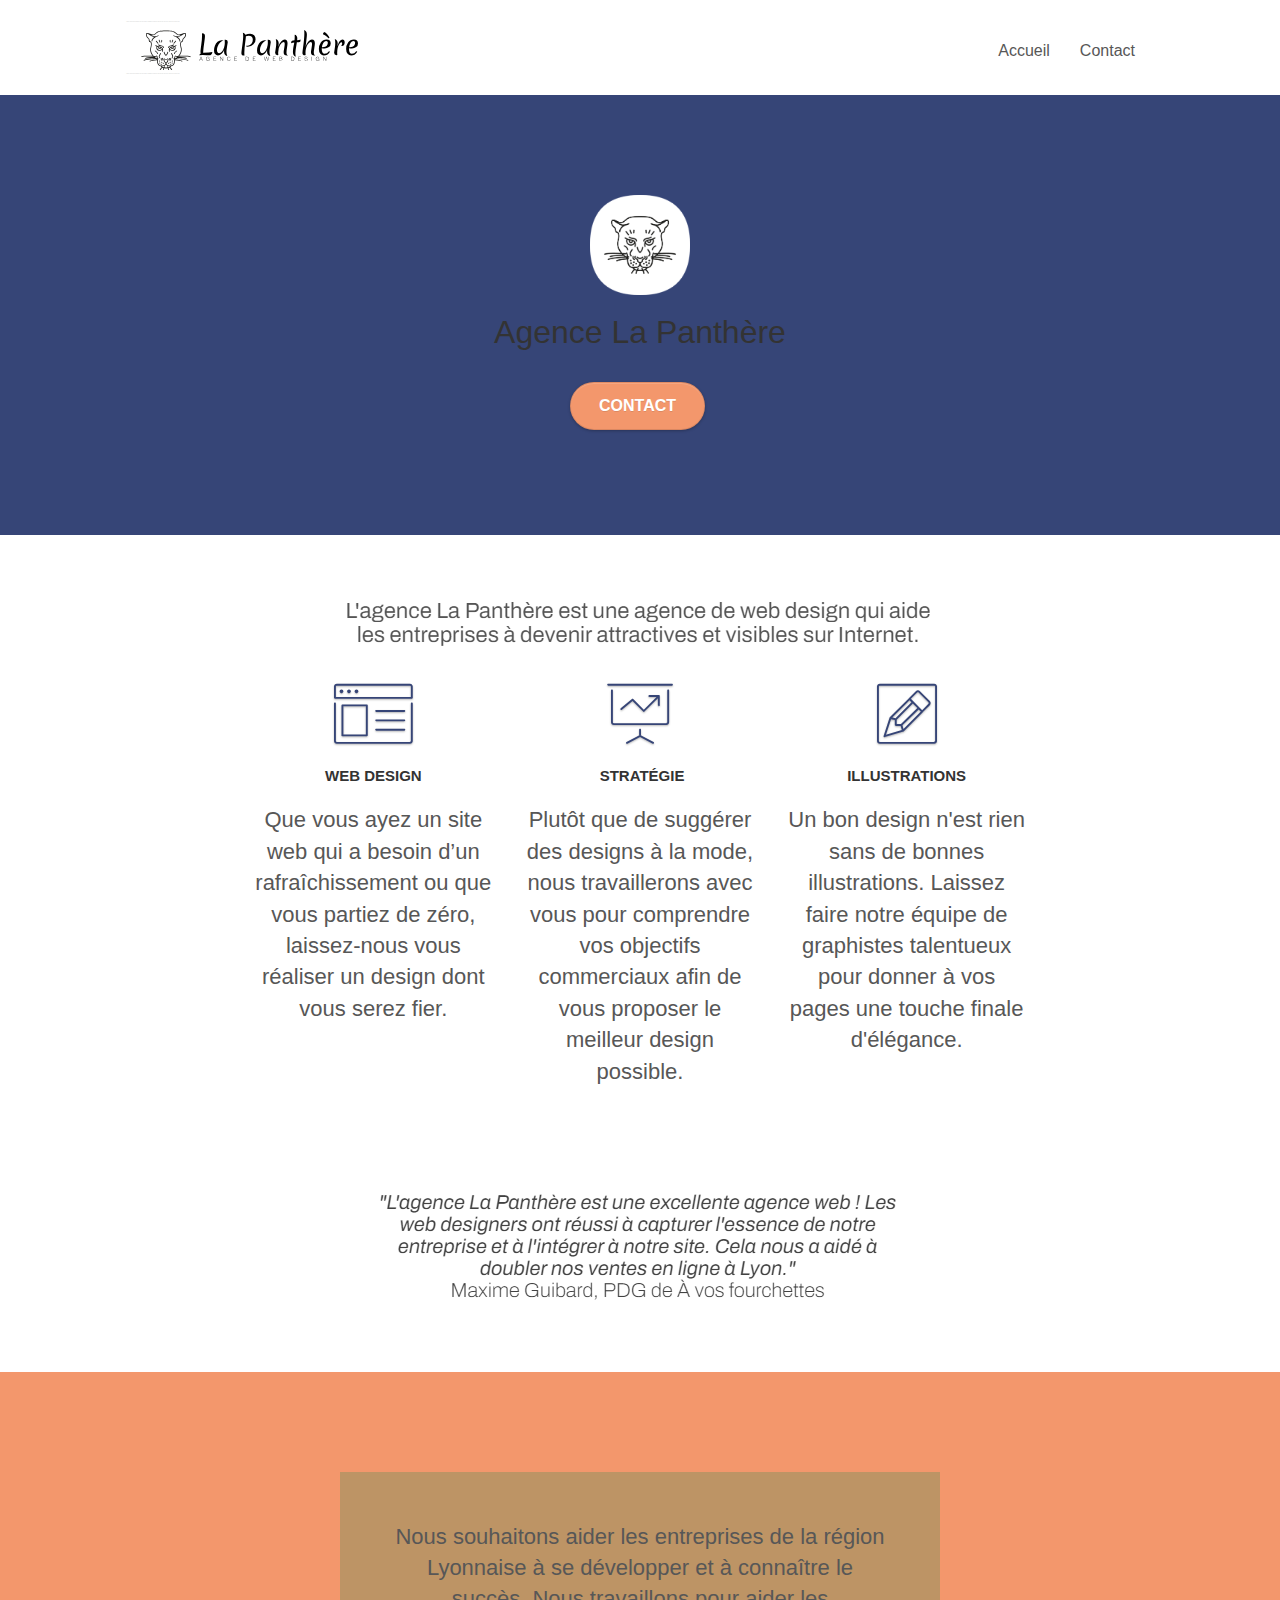
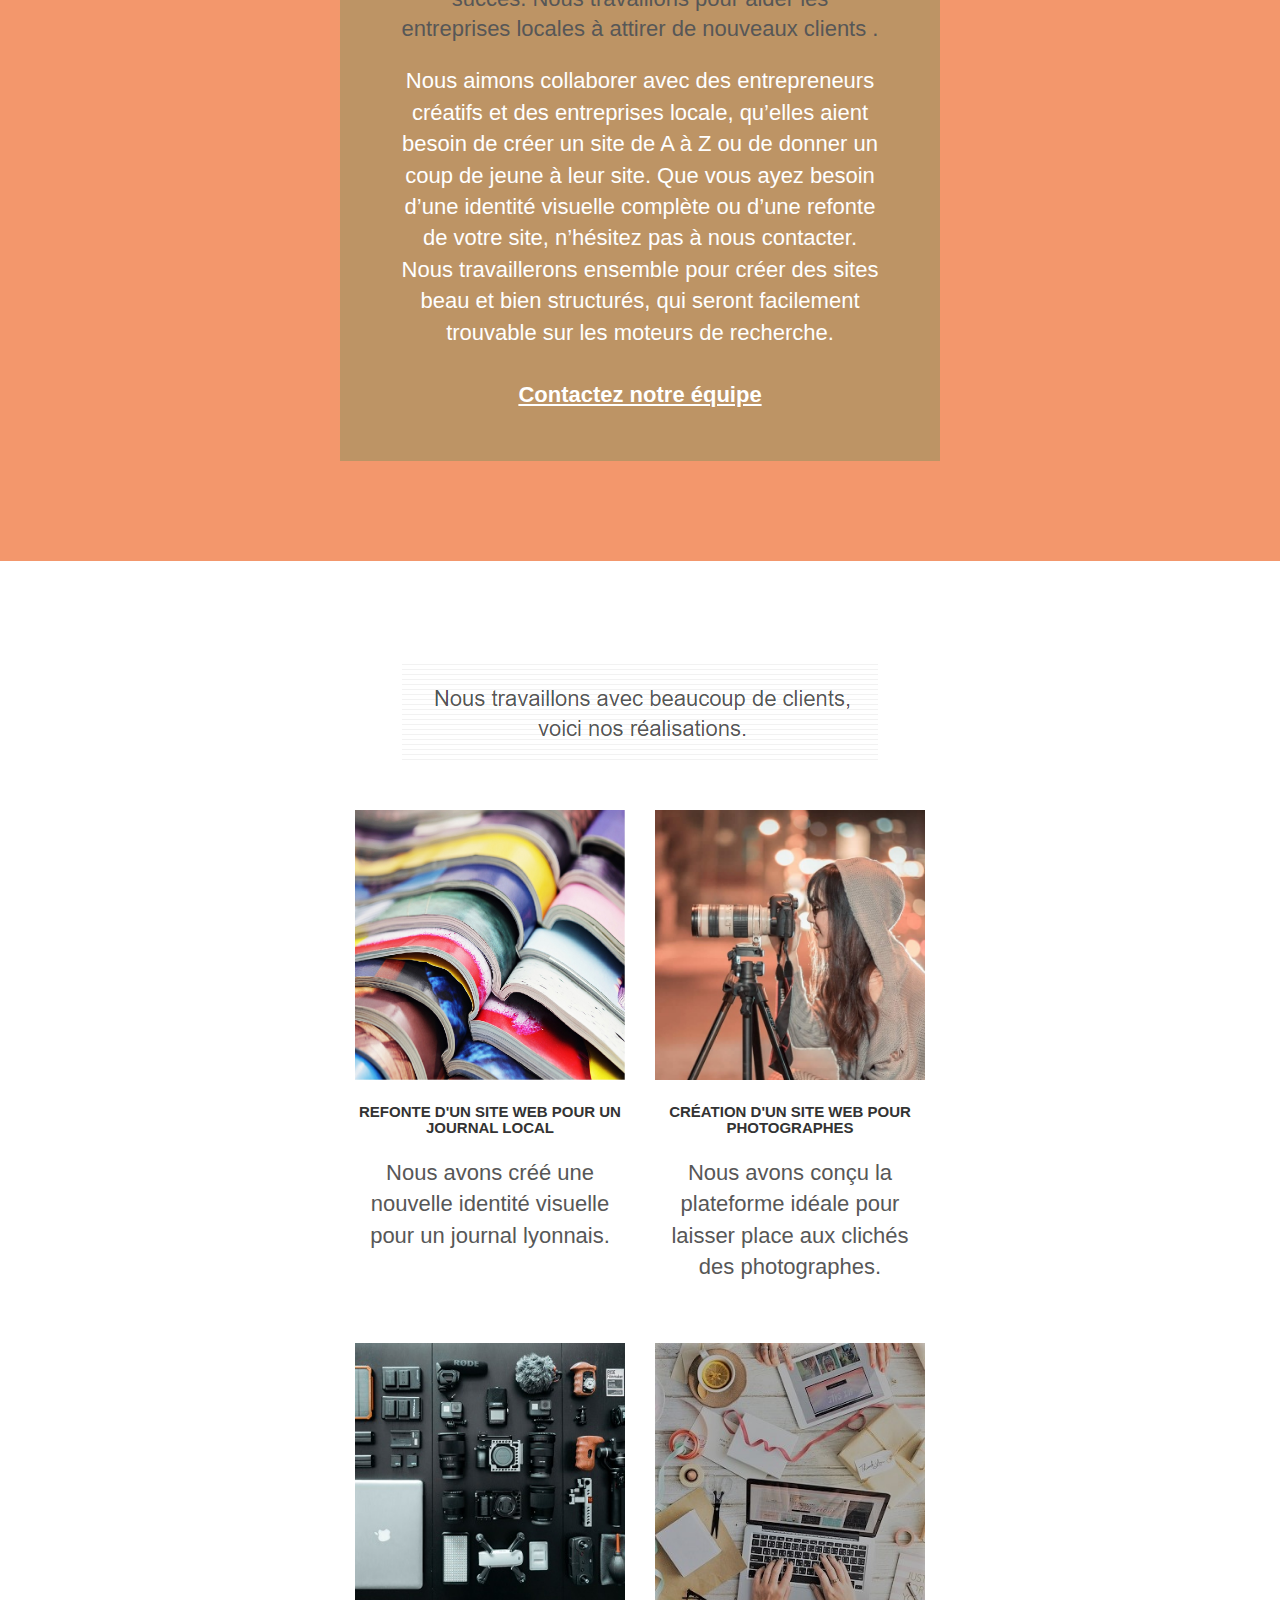
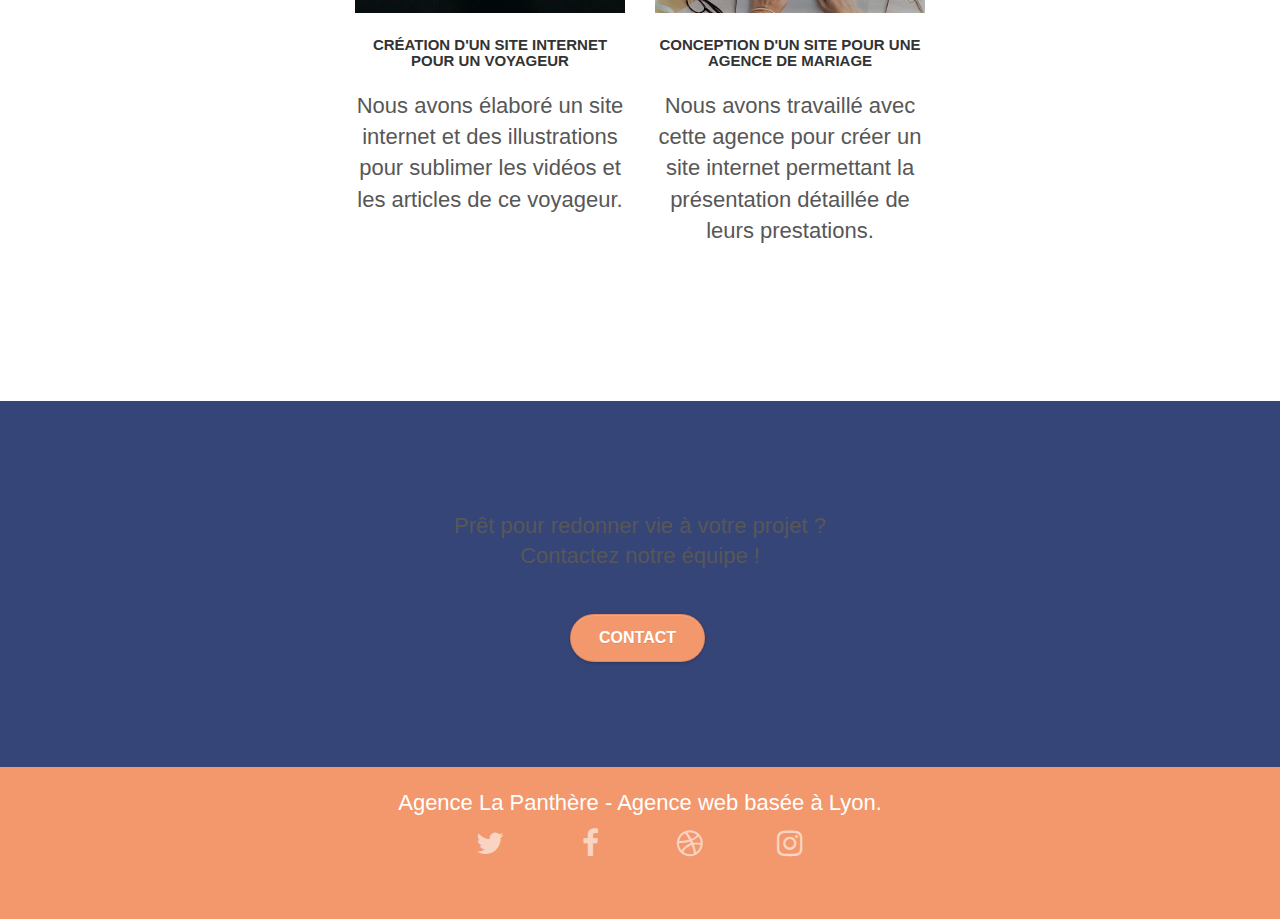
==== commit 76a80da7: "Code update" ====
--- a/index.html
+++ b/index.html
@@ -1,267 +1,275 @@
 <!doctype html>
 <html lang="Default">
+
 <head>
     <meta charset="utf-8">
-	<!-- ******************************************* -->
-	<!-- cette balise est désormais obsolète, sans aucun intérêt SEO -->
+    <!-- ******************************************* -->
+    <!-- cette balise est désormais obsolète, sans aucun intérêt SEO -->
     <!-- <meta name="keywords" content="seo, google, site web, site internet, agence design paris, agence design, agence design,agence design,agence design,agence design,agence design,agence design,agence design,agence design"> -->
-	<!-- ***************************************** -->
-	<!-- des balises META <description> entre 70 et 320 caractères qui donnent envie aux internautes de cliquer -->
+    <!-- ***************************************** -->
+    <!-- des balises META <description> entre 70 et 320 caractères qui donnent envie aux internautes de cliquer -->
     <!-- <meta name="description" content=""> -->
     <meta name="description" content="une grande agence de web design basée à Lyon">
+    <!-- ******************************************* -->
+    <!-- Pour empêcher les robots d'exploration de la plupart des moteurs de recherche d'indexer une page de votre site-->
+    <!-- ***************************************** -->
+    <meta name="robots" content="noindex">
 
     <meta name="viewport" content="width=device-width, initial-scale=1.0, viewport-fit=cover">
     <link rel="shortcut icon" type="image/png" href="favicon.jpg">
-    
-	<link rel="stylesheet" type="text/css" href="./css/bootstrap.css">
-	<link rel="stylesheet" type="text/css" href="style.css">
-	<link rel="stylesheet" type="text/css" href="./css/font-awesome.css">
-	<link rel="stylesheet" type="text/css" href="./css/et-line.css">
-	
-    
-	<script src="./js/jquery-2.1.0.js"></script>
-	<script src="./js/bootstrap.js"></script>
-	<script src="./js/blocs.js"></script>
-	<script src="./js/jquery.touchSwipe.js" defer></script>
-	<script src="./js/gmaps.js"></script>
-	<!-- ****************************************************** -->
-<!-- toutes vos pages ont une balise META <title> qui ne dépasse pas 65 caractères idéalement. -->
-	<!-- <title>.</title> -->
+
+    <link rel="stylesheet" type="text/css" href="./css/bootstrap.css">
+    <link rel="stylesheet" type="text/css" href="./css/style.css">
+    <link rel="stylesheet" type="text/css" href="./css/font-awesome.css">
+    <link rel="stylesheet" type="text/css" href="./css/et-line.css">
+
+
+    <script src="./js/jquery-2.1.0.js"></script>
+    <script src="./js/bootstrap.js"></script>
+    <script src="./js/blocs.js"></script>
+    <script src="./js/jquery.touchSwipe.js" defer></script>
+    <script src="./js/gmaps.js"></script>
+    <!-- ****************************************************** -->
+    <!-- toutes vos pages ont une balise META <title> qui ne dépasse pas 65 caractères idéalement. -->
+    <!-- <title>.</title> -->
     <title>Agence La Panthère-Entreprise web design Lyon</title>
 
-    
-<!-- Analytics -->
- 
-<!-- Analytics END -->
-    
+
+    <!-- Analytics -->
+
+    <!-- Analytics END -->
+
 </head>
+
 <body>
-<!-- Principal conteneur -->
-<div class="page-container">
-    
-<!-- bloc-0 -->
-<div class="bloc bgc-white l-bloc " id="bloc-0">
-	<div class="container bloc-sm">
-
-		<nav class="navbar row">
-			<div class="navbar-header">
-				<div class="keywords" style="color:#cccccc;font-size:1px;">Agence web à paris, stratégie web, web design, illustrations, design de site web, site web, web, internet, site internet, site</div>
-				<a class="navbar-brand" href="index.html"><img src="img/agence-la-panthere-monochrome.svg" alt="paris web design logo agence web meilleure agence" height="40" /></a>
-				<div class="keywords" style="color:#cccccc;font-size:1px;">Agence web à paris, stratégie web, web design, illustrations, design de site web, site web, web, internet, site internet, site</div>
-				<button id="nav-toggle" type="button" class="ui-navbar-toggle navbar-toggle" data-toggle="collapse" data-target=".navbar-1">
+    <!-- Principal conteneur -->
+    <div class="page-container">
+
+        <!-- bloc-0 -->
+        <div class="bloc bgc-white l-bloc " id="bloc-0">
+            <div class="container bloc-sm">
+
+                <nav class="navbar row">
+                    <div class="navbar-header">
+                        <div class="keywords" style="color:#cccccc;font-size:1px;">Agence web à paris, stratégie web, web design, illustrations, design de site web, site web, web, internet, site internet, site</div>
+                        <a class="navbar-brand" href="index.html"><img src="img/agence-la-panthere-monochrome.svg" alt="paris web design logo agence web meilleure agence" height="40" /></a>
+                        <div class="keywords" style="color:#cccccc;font-size:1px;">Agence web à paris, stratégie web, web design, illustrations, design de site web, site web, web, internet, site internet, site</div>
+                        <button id="nav-toggle" type="button" class="ui-navbar-toggle navbar-toggle" data-toggle="collapse" data-target=".navbar-1">
 					<span class="sr-only">Toggle navigation</span><span class="icon-bar"></span><span class="icon-bar"></span><span class="icon-bar"></span>
 				</button>
-			</div>
-			<div class="collapse navbar-collapse navbar-1 special-dropdown-nav">
-				<ul class="site-navigation nav navbar-nav">
-					<li>
-						<a href="index.html">Accueil</a>
-					</li>
-					<li>
-					</li>
-					<li>
-						<!-- <a href="page2.html">page2 &gt;</a> -->
-						<a href="page2.html">Contact</a>
-					</li>
-				</ul>
-			</div>
-		</nav>
-	</div>
-</div>
-<!-- bloc-0 END -->
-
-<!-- bloc-1-presentation -->
-<div class="bloc bgc-dark-slate-blue bg-banniere d-bloc bg-t-edge bloc-bg-texture texture-paper b-parallax" id="bloc-1-hero">
-	<div class="container bloc-lg">
-		<div class="row tight-width-whitespace">
-			<div class="col-sm-12">
-				<img src="img/logo.png" class="center-block image-resize-mode" width="100" alt="Agence La Panthère, agence web paris, création logo paris" />
-				<h1 class="text-center hero-bloc-text tc-white ">
-					Agence La Panthère
-				</h1>
-				<div class="text-center">
-					<a href="page2.html" class="btn btn-lg btn-clean btn-rd cta-hero btn-atomic-tangerine" id="cta-hero">Contact</a>
-				</div>
-			</div>
-		</div>
-	</div>
-</div>
-<!-- bloc-1-presentation END -->
-
-<!-- bloc-2-services -->
-<div class="bloc bgc-white l-bloc" id="bloc-2-services">
-	<div class="container bloc-md">
-		<div class="row">
-			<div class="col-sm-12 text-center">
-				<img alt="agence web, agence web paris, web design paris, stratégie web" src="img/title.png" />
-			</div>
-		</div>
-		<div class="row voffset-lg med-width-whitespace">
-			<div class="col-sm-4">
-				<div class="text-center">
-					<span class="et-icon-browser sm-shadow icon-dark-slate-blue icons icon-lg"></span>
-				</div>
-				<h3 class="mg-md text-center">
-					Web design
-				</h3>
-				<p class="text-center ">
-					Que vous ayez un site web qui a besoin d&rsquo;un rafraîchissement ou que vous partiez de zéro, laissez-nous vous réaliser un design dont vous serez fier.
-				</p>
-			</div>
-			<div class="col-sm-4">
-				<div class="text-center">
-					<span class="et-icon-presentation sm-shadow icon-dark-slate-blue icons icon-lg"></span>
-				</div>
-				<h3 class="mg-md text-center">
-					&nbsp;Stratégie
-				</h3>
-				<p class="text-center ">
-					Plutôt que de suggérer des designs à la mode, nous travaillerons avec vous pour comprendre vos objectifs commerciaux afin de vous proposer le meilleur design possible.<br>
-				</p>
-			</div>
-			<div class="col-sm-4">
-				<div class="text-center">
-					<span class="et-icon-edit sm-shadow icon-dark-slate-blue icons icon-lg"></span>
-				</div>
-				<h3 class="mg-md text-center">
-					Illustrations
-				</h3>
-				<p class="text-center ">
-					Un bon design n'est rien sans de bonnes illustrations. Laissez faire notre équipe de graphistes talentueux pour donner à vos pages une touche finale d'élégance.
-				</p>
-			</div>
-		</div>
-		<div class="row voffset-lg voffset">
-			<div class="col-xs-12 col-md-8 col-md-offset-2 text-center">
-				<img alt="agence web, agence web paris, web design paris, stratégie web" src="img/citation.png" />
-
-			</div>
-		</div>
-	</div>
-</div>
-<!-- bloc-2-services END -->
-
-<!-- bloc-3-what-i-do -->
-<div class="bloc tc-white bgc-atomic-tangerine bg-presentation d-bloc bloc-bg-texture texture-paper b-parallax" id="bloc-3-what-i-do">
-	<div class="container bloc-lg">
-		<div class="row tight-width-whitespace black-background">
-			<div class="col-sm-12">
-				<h2 class="mg-md text-center tc-white">
-					Nous souhaitons aider les entreprises de la région Lyonnaise à se développer et à connaître le succès. Nous travaillons pour aider les entreprises locales à attirer de nouveaux clients .<br>
-				</h2>
-				<p class="text-center white">
-					Nous aimons collaborer avec des entrepreneurs créatifs et des entreprises locale, qu’elles aient besoin de créer un site de A à Z ou de donner un coup de jeune à leur site. Que vous ayez besoin d’une identité visuelle complète ou d’une refonte de votre site, n’hésitez pas à nous contacter. Nous travaillerons ensemble pour créer des sites beau et bien structurés, qui seront facilement trouvable sur les moteurs de recherche. <br><br><a class="ltc-white bold-link" href="page2.html">Contactez notre équipe</a><br>
-				</p>
-			</div>
-		</div>
-	</div>
-</div>
-<!-- bloc-3-what-i-do END -->
-
-<!-- bloc-4-portfolio -->
-<div class="bloc bgc-white bg-lines-h2-bg bg-repeat l-bloc" id="bloc-4-portfolio">
-	<div class="container bloc-lg">
-		<div class="row">
-			<div class="col-sm-12 text-center">
-				<img alt="agence web, agence web paris, web design paris, stratégie web" src="img/title2.png" />
-			</div>
-		</div>
-		<div class="row tight-width-whitespace portfolio-row">
-			<div class="col-sm-6">
-				<a href="#" data-lightbox="img/1.jpg" data-gallery-id="gallery-1" data-caption="Refonte d'un site web pour un journal local" data-frame="snapshot-lb"><img src="img/1.jpg" alt="paris web design logo agence web meilleure agence et refonte site web journal" class="img-responsive portfolio-thumb" /></a>
-				<h3 class="mg-md text-center">
-					Refonte d'un site web pour un journal local
-				</h3>
-				<p class="text-center">
-					Nous avons créé une nouvelle identité visuelle pour un journal lyonnais.
-				</p>
-			</div>
-			<div class="col-sm-6">
-				<a href="#" data-lightbox="img/2.jpg" data-gallery-id="gallery-1" data-caption="Création d'un site web pour photographes" data-frame="snapshot-lb"><img src="img/2.jpg" class="img-responsive portfolio-thumb" alt="paris web design logo agence web meilleure agence, Création d'un site web pour photographes" /></a>
-				<h3 class="mg-md text-center">
-					Création d'un site web pour photographes
-				</h3>
-				<p class="text-center">
-					Nous avons conçu la plateforme idéale pour laisser place aux clichés des photographes.
-				</p>
-			</div>
-		</div>
-		<div class="row tight-width-whitespace portfolio-row">
-			<div class="col-sm-6">
-				<a href="#" data-lightbox="img/3.bmp" data-gallery-id="gallery-1" data-caption="Création d'un site internet pour un voyageur" data-frame="snapshot-lb"><img src="img/3.bmp" class="img-responsive portfolio-thumb" alt="paris web design logo agence web meilleure agence, Création d'un site web pour voyageur"/></a>
-				<h3 class="mg-md text-center">
-					Création d'un site internet pour un voyageur
-				</h3>
-				<p class="text-center">
-					Nous avons élaboré un site internet et des illustrations pour sublimer les vidéos et les articles de ce voyageur.
-				</p>
-			</div>
-			<div class="col-sm-6">
-				<a href="#" data-lightbox="img/4.bmp" data-gallery-id="gallery-1" data-caption="Conception d'un site pour une agence de mariage" data-frame="snapshot-lb"><img src="img/4.bmp" class="img-responsive portfolio-thumb" alt="paris web design logo agence web meilleure agence, Création d'un site web pour agence de mariage" /></a>
-				<h3 class="mg-md text-center">
-					Conception d'un site pour une agence de mariage
-				</h3>
-				<p class="text-center">
-					Nous avons travaillé avec cette agence pour créer un site internet permettant la présentation détaillée de leurs prestations.
-				</p>
-			</div>
-		</div>
-	</div>
-</div>
-<!-- bloc-4-portfolio END -->
-
-<!-- bloc-5-cta -->
-<div class="bloc bgc-dark-slate-blue bg-banniere d-bloc bloc-bg-texture texture-paper" id="bloc-5-cta">
-	<div class="container bloc-lg">
-		<div class="row">
-			<h2 class="mg-md text-center tc-white">
-				Prêt pour redonner vie à votre projet ?<br>Contactez notre équipe !
-			</h2>
-			<div class="col-sm-12 text-center">
-				<a href="page2.html" class="btn btn-atomic-tangerine btn-clean btn-rd btn-lg cta-hero">Contact</a>
-			</div>
-		</div>
-	</div>
-</div>
-<!-- bloc-5-cta END -->
-
-<!-- Footer - bloc-8 -->
-<div class="bloc bgc-atomic-tangerine d-bloc" id="bloc-8">
-	<div class="container bloc-sm">
-		<div class="row">
-			<div class="col-sm-12">
-				<p class="text-center white">
-					Agence La Panthère - Agence web basée à Lyon.<br>
-				</p>
-				<div class="row row-no-gutters social">
-					<div class="col-sm-3">
-						<div class="text-center">
-							<a class="social" href="index.html"><span class="fa fa-twitter icon-md"></span></a>
-						</div>
-					</div>
-					<div class="col-sm-3">
-						<div class="text-center">
-							<a class="social" href="index.html"><span class="fa fa-facebook icon-md"></span></a>
-						</div>
-					</div>
-					<div class="col-sm-3">
-						<div class="text-center">
-							<a class="social" href="index.html"><span class="fa fa-dribbble icon-md"></span></a>
-						</div>
-					</div>
-					<div class="col-sm-3">
-						<div class="text-center">
-							<a class="social" href="index.html"><span class="fa fa-instagram icon-md"></span></a>
-						</div>
-					</div>
-					<div class="keywords" style="color:#F3976C;">Agence web à paris, stratégie web, web design, illustrations, design de site web, site web, web, internet, site internet, site</div>
-				</div>
-
-				<!-- ******************************************************************************** -->
-				<!-- Pingouin : cet algorithme lutte contre la création intempestive de liens -->
-				<!-- ******************************************************************************** -->
-
-				<!-- <div class="row">
+                    </div>
+                    <div class="collapse navbar-collapse navbar-1 special-dropdown-nav">
+                        <ul class="site-navigation nav navbar-nav">
+                            <li>
+                                <a href="index.html">Accueil</a>
+                            </li>
+                            <li>
+                            </li>
+                            <li>
+                                <!-- <a href="page2.html">page2 &gt;</a> -->
+                                <a href="page2.html">Contact</a>
+                            </li>
+                        </ul>
+                    </div>
+                </nav>
+            </div>
+        </div>
+        <!-- bloc-0 END -->
+
+        <!-- bloc-1-presentation -->
+        <div class="bloc bgc-dark-slate-blue bg-banniere d-bloc bg-t-edge bloc-bg-texture texture-paper b-parallax" id="bloc-1-hero">
+            <div class="container bloc-lg">
+                <div class="row tight-width-whitespace">
+                    <div class="col-sm-12">
+                        <img src="img/logo.png" class="center-block image-resize-mode" width="100" alt="Agence La Panthère, agence web paris, création logo paris" />
+                        <h1 class="text-center hero-bloc-text tc-white ">
+                            Agence La Panthère
+                        </h1>
+                        <div class="text-center">
+                            <a href="page2.html" class="btn btn-lg btn-clean btn-rd cta-hero btn-atomic-tangerine" id="cta-hero">Contact</a>
+                        </div>
+                    </div>
+                </div>
+            </div>
+        </div>
+        <!-- bloc-1-presentation END -->
+
+        <!-- bloc-2-services -->
+        <div class="bloc bgc-white l-bloc" id="bloc-2-services">
+            <div class="container bloc-md">
+                <div class="row">
+                    <div class="col-sm-12 text-center">
+                        <img alt="agence web, agence web paris, web design paris, stratégie web" src="img/title.png" />
+                    </div>
+                </div>
+                <div class="row voffset-lg med-width-whitespace">
+                    <div class="col-sm-4">
+                        <div class="text-center">
+                            <span class="et-icon-browser sm-shadow icon-dark-slate-blue icons icon-lg"></span>
+                        </div>
+                        <h3 class="mg-md text-center">
+                            Web design
+                        </h3>
+                        <p class="text-center ">
+                            Que vous ayez un site web qui a besoin d&rsquo;un rafraîchissement ou que vous partiez de zéro, laissez-nous vous réaliser un design dont vous serez fier.
+                        </p>
+                    </div>
+                    <div class="col-sm-4">
+                        <div class="text-center">
+                            <span class="et-icon-presentation sm-shadow icon-dark-slate-blue icons icon-lg"></span>
+                        </div>
+                        <h3 class="mg-md text-center">
+                            &nbsp;Stratégie
+                        </h3>
+                        <p class="text-center ">
+                            Plutôt que de suggérer des designs à la mode, nous travaillerons avec vous pour comprendre vos objectifs commerciaux afin de vous proposer le meilleur design possible.<br>
+                        </p>
+                    </div>
+                    <div class="col-sm-4">
+                        <div class="text-center">
+                            <span class="et-icon-edit sm-shadow icon-dark-slate-blue icons icon-lg"></span>
+                        </div>
+                        <h3 class="mg-md text-center">
+                            Illustrations
+                        </h3>
+                        <p class="text-center ">
+                            Un bon design n'est rien sans de bonnes illustrations. Laissez faire notre équipe de graphistes talentueux pour donner à vos pages une touche finale d'élégance.
+                        </p>
+                    </div>
+                </div>
+                <div class="row voffset-lg voffset">
+                    <div class="col-xs-12 col-md-8 col-md-offset-2 text-center">
+                        <img alt="agence web, agence web paris, web design paris, stratégie web" src="img/citation.png" />
+
+                    </div>
+                </div>
+            </div>
+        </div>
+        <!-- bloc-2-services END -->
+
+        <!-- bloc-3-what-i-do -->
+        <div class="bloc tc-white bgc-atomic-tangerine bg-presentation d-bloc bloc-bg-texture texture-paper b-parallax" id="bloc-3-what-i-do">
+            <div class="container bloc-lg">
+                <div class="row tight-width-whitespace black-background">
+                    <div class="col-sm-12">
+                        <h2 class="mg-md text-center tc-white">
+                            Nous souhaitons aider les entreprises de la région Lyonnaise à se développer et à connaître le succès. Nous travaillons pour aider les entreprises locales à attirer de nouveaux clients .<br>
+                        </h2>
+                        <p class="text-center white">
+                            Nous aimons collaborer avec des entrepreneurs créatifs et des entreprises locale, qu’elles aient besoin de créer un site de A à Z ou de donner un coup de jeune à leur site. Que vous ayez besoin d’une identité visuelle complète ou d’une refonte de votre
+                            site, n’hésitez pas à nous contacter. Nous travaillerons ensemble pour créer des sites beau et bien structurés, qui seront facilement trouvable sur les moteurs de recherche. <br><br><a class="ltc-white bold-link"
+                                href="page2.html">Contactez notre équipe</a><br>
+                        </p>
+                    </div>
+                </div>
+            </div>
+        </div>
+        <!-- bloc-3-what-i-do END -->
+
+        <!-- bloc-4-portfolio -->
+        <div class="bloc bgc-white bg-lines-h2-bg bg-repeat l-bloc" id="bloc-4-portfolio">
+            <div class="container bloc-lg">
+                <div class="row">
+                    <div class="col-sm-12 text-center">
+                        <img alt="agence web, agence web paris, web design paris, stratégie web" src="img/title2.png" />
+                    </div>
+                </div>
+                <div class="row tight-width-whitespace portfolio-row">
+                    <div class="col-sm-6">
+                        <a href="#" data-lightbox="img/1.jpg" data-gallery-id="gallery-1" data-caption="Refonte d'un site web pour un journal local" data-frame="snapshot-lb"><img src="img/1.jpg" alt="paris web design logo agence web meilleure agence et refonte site web journal" class="img-responsive portfolio-thumb" /></a>
+                        <h3 class="mg-md text-center">
+                            Refonte d'un site web pour un journal local
+                        </h3>
+                        <p class="text-center">
+                            Nous avons créé une nouvelle identité visuelle pour un journal lyonnais.
+                        </p>
+                    </div>
+                    <div class="col-sm-6">
+                        <a href="#" data-lightbox="img/2.jpg" data-gallery-id="gallery-1" data-caption="Création d'un site web pour photographes" data-frame="snapshot-lb"><img src="img/2.jpg" class="img-responsive portfolio-thumb" alt="paris web design logo agence web meilleure agence, Création d'un site web pour photographes" /></a>
+                        <h3 class="mg-md text-center">
+                            Création d'un site web pour photographes
+                        </h3>
+                        <p class="text-center">
+                            Nous avons conçu la plateforme idéale pour laisser place aux clichés des photographes.
+                        </p>
+                    </div>
+                </div>
+                <div class="row tight-width-whitespace portfolio-row">
+                    <div class="col-sm-6">
+                        <a href="#" data-lightbox="img/3.bmp" data-gallery-id="gallery-1" data-caption="Création d'un site internet pour un voyageur" data-frame="snapshot-lb"><img src="img/3.bmp" class="img-responsive portfolio-thumb" alt="paris web design logo agence web meilleure agence, Création d'un site web pour voyageur" /></a>
+                        <h3 class="mg-md text-center">
+                            Création d'un site internet pour un voyageur
+                        </h3>
+                        <p class="text-center">
+                            Nous avons élaboré un site internet et des illustrations pour sublimer les vidéos et les articles de ce voyageur.
+                        </p>
+                    </div>
+                    <div class="col-sm-6">
+                        <a href="#" data-lightbox="img/4.bmp" data-gallery-id="gallery-1" data-caption="Conception d'un site pour une agence de mariage" data-frame="snapshot-lb"><img src="img/4.bmp" class="img-responsive portfolio-thumb" alt="paris web design logo agence web meilleure agence, Création d'un site web pour agence de mariage" /></a>
+                        <h3 class="mg-md text-center">
+                            Conception d'un site pour une agence de mariage
+                        </h3>
+                        <p class="text-center">
+                            Nous avons travaillé avec cette agence pour créer un site internet permettant la présentation détaillée de leurs prestations.
+                        </p>
+                    </div>
+                </div>
+            </div>
+        </div>
+        <!-- bloc-4-portfolio END -->
+
+        <!-- bloc-5-cta -->
+        <div class="bloc bgc-dark-slate-blue bg-banniere d-bloc bloc-bg-texture texture-paper" id="bloc-5-cta">
+            <div class="container bloc-lg">
+                <div class="row">
+                    <h2 class="mg-md text-center tc-white">
+                        Prêt pour redonner vie à votre projet ?<br>Contactez notre équipe !
+                    </h2>
+                    <div class="col-sm-12 text-center">
+                        <a href="page2.html" class="btn btn-atomic-tangerine btn-clean btn-rd btn-lg cta-hero">Contact</a>
+                    </div>
+                </div>
+            </div>
+        </div>
+        <!-- bloc-5-cta END -->
+
+        <!-- Footer - bloc-8 -->
+        <div class="bloc bgc-atomic-tangerine d-bloc" id="bloc-8">
+            <div class="container bloc-sm">
+                <div class="row">
+                    <div class="col-sm-12">
+                        <p class="text-center white">
+                            Agence La Panthère - Agence web basée à Lyon.<br>
+                        </p>
+                        <div class="row row-no-gutters social">
+                            <div class="col-sm-3">
+                                <div class="text-center">
+                                    <a class="social" href="index.html"><span class="fa fa-twitter icon-md"></span></a>
+                                </div>
+                            </div>
+                            <div class="col-sm-3">
+                                <div class="text-center">
+                                    <a class="social" href="index.html"><span class="fa fa-facebook icon-md"></span></a>
+                                </div>
+                            </div>
+                            <div class="col-sm-3">
+                                <div class="text-center">
+                                    <a class="social" href="index.html"><span class="fa fa-dribbble icon-md"></span></a>
+                                </div>
+                            </div>
+                            <div class="col-sm-3">
+                                <div class="text-center">
+                                    <a class="social" href="index.html"><span class="fa fa-instagram icon-md"></span></a>
+                                </div>
+                            </div>
+                            <div class="keywords" style="color:#F3976C;">Agence web à paris, stratégie web, web design, illustrations, design de site web, site web, web, internet, site internet, site</div>
+                        </div>
+
+                        <!-- ******************************************************************************** -->
+                        <!-- Pingouin : cet algorithme lutte contre la création intempestive de liens -->
+                        <!-- ******************************************************************************** -->
+
+                        <!-- <div class="row">
 					<div class="col-sm-4">
 						Partenaires
 							<ul>
@@ -301,16 +309,17 @@
 							<li><a href="vraiseofiable.com">vraiseofiable.com</a></li>
 						</ul>
 					</div> -->
-				</div>
-			</div>
-		</div>
-	</div>
-</div>
-<!-- Footer - bloc-8 END -->
-
-</div>
-<!-- Principal conteneur END -->
-    
+                    </div>
+                </div>
+            </div>
+        </div>
+    </div>
+    <!-- Footer - bloc-8 END -->
+
+    </div>
+    <!-- Principal conteneur END -->
+
 
 </body>
-</html>
+
+</html>--- a/css/style.css
+++ b/css/style.css
@@ -0,0 +1,1046 @@
+body {
+    margin: 0;
+    padding: 0;
+    background: #FFF;
+    overflow-x: hidden;
+    -webkit-font-smoothing: antialiased;
+    -moz-osx-font-smoothing: grayscale;
+}
+
+a,
+button {
+    transition: all .3s ease-in-out;
+    outline: none!important;
+}
+
+a:hover {
+    text-decoration: none;
+    cursor: pointer;
+}
+
+#page-loading-blocs-notifaction {
+    position: fixed;
+    top: 0;
+    bottom: 0;
+    width: 100%;
+    z-index: 100000;
+    background: #FFFFFF url("img/pageload-spinner.gif") no-repeat center center;
+}
+
+.bloc {
+    width: 100%;
+    clear: both;
+    background: 50% 50% no-repeat;
+    padding: 0 50px;
+    -webkit-background-size: cover;
+    -moz-background-size: cover;
+    -o-background-size: cover;
+    background-size: cover;
+    position: relative;
+}
+
+.bloc .container {
+    padding-left: 0;
+    padding-right: 0;
+}
+
+.bloc-lg {
+    padding: 100px 50px;
+}
+
+.bloc-md {
+    padding: 50px;
+}
+
+.bloc-sm {
+    padding: 20px 50px;
+}
+
+.bg-center,
+.bg-l-edge,
+.bg-r-edge,
+.bg-t-edge,
+.bg-b-edge,
+.bg-tl-edge,
+.bg-bl-edge,
+.bg-tr-edge,
+.bg-br-edge,
+.bg-repeat {
+    -webkit-background-size: auto!important;
+    -moz-background-size: auto!important;
+    -o-background-size: auto!important;
+    background-size: auto!important;
+}
+
+.bg-repeat {
+    background: repeat;
+}
+
+.bg-t-edge {
+    background: top no-repeat;
+}
+
+.bloc-bg-texture::before {
+    content: "";
+    background-size: 2px 2px;
+    position: absolute;
+    top: 0;
+    bottom: 0;
+    left: 0;
+    right: 0;
+}
+
+.texture-paper::before {
+    background: url("img/texture-paper.png");
+    background-size: 280px 280px;
+}
+
+.b-parallax {
+    background-attachment: fixed;
+}
+
+.d-bloc {
+    color: rgba(255, 255, 255, .7);
+}
+
+.d-bloc button:hover {
+    color: rgba(255, 255, 255, .9);
+}
+
+.d-bloc .icon-round,
+.d-bloc .icon-square,
+.d-bloc .icon-rounded,
+.d-bloc .icon-semi-rounded-a,
+.d-bloc .icon-semi-rounded-b {
+    border-color: rgba(255, 255, 255, .9);
+}
+
+.d-bloc .divider-h span {
+    border-color: rgba(255, 255, 255, .2);
+}
+
+.d-bloc .a-btn,
+.d-bloc .navbar a,
+.d-bloc .navbar-brand,
+.d-bloc a .icon-sm,
+.d-bloc a .icon-md,
+.d-bloc a .icon-lg,
+.d-bloc a .icon-xl,
+.d-bloc h1 a,
+.d-bloc h2 a,
+.d-bloc h3 a,
+.d-bloc h4 a,
+.d-bloc h5 a,
+.d-bloc h6 a,
+.d-bloc p a {
+    color: rgba(255, 255, 255, .6);
+}
+
+.d-bloc .a-btn:hover,
+.d-bloc .navbar a:hover,
+.d-bloc .navbar-brand:hover,
+.d-bloc a:hover .icon-sm,
+.d-bloc a:hover .icon-md,
+.d-bloc a:hover .icon-lg,
+.d-bloc a:hover .icon-xl,
+.d-bloc h1 a:hover,
+.d-bloc h2 a:hover,
+.d-bloc h3 a:hover,
+.d-bloc h4 a:hover,
+.d-bloc h5 a:hover,
+.d-bloc h6 a:hover,
+.d-bloc p a:hover {
+    color: rgba(255, 255, 255, 1);
+}
+
+.d-bloc .navbar-toggle .icon-bar {
+    background: rgba(255, 255, 255, 1);
+}
+
+.d-bloc .btn-wire,
+.d-bloc .btn-wire:hover {
+    color: rgba(255, 255, 255, 1);
+    border-color: rgba(255, 255, 255, 1);
+}
+
+.d-bloc .panel {
+    color: rgba(0, 0, 0, .5);
+}
+
+.d-bloc .panel button:hover {
+    color: rgba(0, 0, 0, .7);
+}
+
+.d-bloc .panel icon {
+    border-color: rgba(0, 0, 0, .7);
+}
+
+.d-bloc .panel .divider-h span {
+    border-color: rgba(0, 0, 0, .1);
+}
+
+.d-bloc .panel .a-btn {
+    color: rgba(0, 0, 0, .6);
+}
+
+.d-bloc .panel .a-btn:hover {
+    color: rgba(0, 0, 0, 1);
+}
+
+.d-bloc .panel .btn-wire,
+.d-bloc .panel .btn-wire:hover {
+    color: rgba(0, 0, 0, .7);
+    border-color: rgba(0, 0, 0, .3);
+}
+
+.d-bloc .panel,
+.l-bloc {
+    color: rgba(0, 0, 0, .5);
+}
+
+.d-bloc .panel button:hover,
+.l-bloc button:hover {
+    color: rgba(0, 0, 0, .7);
+}
+
+.l-bloc .icon-round,
+.l-bloc .icon-square,
+.l-bloc .icon-rounded,
+.l-bloc .icon-semi-rounded-a,
+.l-bloc .icon-semi-rounded-b {
+    border-color: rgba(0, 0, 0, .7);
+}
+
+.d-bloc .panel .divider-h span,
+.l-bloc .divider-h span {
+    border-color: rgba(0, 0, 0, .1);
+}
+
+.d-bloc .panel .a-btn,
+.l-bloc .a-btn,
+.l-bloc .navbar a,
+.l-bloc .navbar-brand,
+.l-bloc a .icon-sm,
+.l-bloc a .icon-md,
+.l-bloc a .icon-lg,
+.l-bloc a .icon-xl,
+.l-bloc h1 a,
+.l-bloc h2 a,
+.l-bloc h3 a,
+.l-bloc h4 a,
+.l-bloc h5 a,
+.l-bloc h6 a,
+.l-bloc p a {
+    color: rgba(0, 0, 0, .6);
+}
+
+.d-bloc .panel .a-btn:hover,
+.l-bloc .a-btn:hover,
+.l-bloc .navbar a:hover,
+.l-bloc .navbar-brand:hover,
+.l-bloc a:hover .icon-sm,
+.l-bloc a:hover .icon-md,
+.l-bloc a:hover .icon-lg,
+.l-bloc a:hover .icon-xl,
+.l-bloc h1 a:hover,
+.l-bloc h2 a:hover,
+.l-bloc h3 a:hover,
+.l-bloc h4 a:hover,
+.l-bloc h5 a:hover,
+.l-bloc h6 a:hover,
+.l-bloc p a:hover {
+    color: rgba(0, 0, 0, 1);
+}
+
+.l-bloc .navbar-toggle .icon-bar {
+    color: rgba(0, 0, 0, .6);
+}
+
+.d-bloc .panel .btn-wire,
+.d-bloc .panel .btn-wire:hover,
+.l-bloc .btn-wire,
+.l-bloc .btn-wire:hover {
+    color: rgba(0, 0, 0, .7);
+    border-color: rgba(0, 0, 0, .3);
+}
+
+.voffset {
+    margin-top: 30px;
+}
+
+.voffset-lg {
+    margin-top: 80px;
+}
+
+.row-no-gutters {
+    margin-right: 0;
+    margin-left: 0;
+}
+
+.row.row-no-gutters > [class^="col-"],
+.row.row-no-gutters > [class*=" col-"] {
+    padding-right: 0;
+    padding-left: 0;
+}
+
+#bloc-1-hero h1 {
+    font-size: 32px;
+}
+
+.navbar {
+    margin-bottom: 0;
+    z-index: 1;
+}
+
+.navbar-brand {
+    height: auto;
+    padding: 3px 15px;
+    font-size: 25px;
+    font-weight: normal;
+    font-weight: 600;
+    line-height: 44px;
+}
+
+.navbar-brand img {
+    max-height: 200px;
+    margin: 0 5px 0 0;
+    display: inline;
+}
+
+.navbar-brand img[src$=svg] {
+    min-width: 100px;
+}
+
+.nav-center .navbar-brand img {
+    margin: 0;
+}
+
+.navbar .nav {
+    padding-top: 2px;
+    margin-right: -16px;
+    float: right;
+    z-index: 1;
+}
+
+.nav > li {
+    float: left;
+    margin-top: 4px;
+    font-size: 16px;
+}
+
+.navbar-nav .open .dropdown-menu > li > a {
+    text-align: inherit;
+}
+
+.nav > li a:hover,
+.nav > li a:focus {
+    background: transparent;
+}
+
+.navbar-toggle {
+    margin: 10px 10px 0 0;
+    border: 0px;
+}
+
+.navbar-toggle:hover {
+    background: transparent!important;
+}
+
+.navbar-toggle .icon-bar {
+    background-color: rgba(0, 0, 0, .5);
+    width: 26px;
+}
+
+.nav-invert .navbar .nav {
+    float: left;
+}
+
+.nav-invert .navbar-header,
+.nav-invert .navbar-brand {
+    float: right;
+    position: relative;
+    z-index: 2;
+}
+
+@media (min-width: 768px) {
+    .site-navigation {
+        position: absolute;
+        top: 50%;
+        right: 20px;
+        transform: translate(0, -50%);
+        -webkit-transform: translateY(-50%);
+    }
+    .nav > li .dropdown-menu a,
+    .nav > li .dropdown-menu a:hover {
+        color: #484848;
+    }
+    .nav-invert .site-navigation {
+        left: 0;
+        right: 0;
+    }
+    .nav-center {
+        text-align: center;
+    }
+    .nav-center .navbar-header {
+        width: 100%;
+    }
+    .nav-center .navbar-header,
+    .nav-center .navbar-brand,
+    .nav-center .nav > li {
+        float: none;
+        display: inline-block;
+    }
+    .nav-center .site-navigation {
+        position: relative;
+        width: 100%;
+        right: 0;
+        margin-right: 0px;
+        margin-top: 20px;
+    }
+    .nav-center.mini-nav .navbar-toggle {
+        float: none;
+        margin: 10px auto 0;
+    }
+}
+
+.nav > li > .dropdown a {
+    background: none!important;
+    display: block;
+    padding: 14px 15px;
+}
+
+nav .caret {
+    margin: 0 5px;
+}
+
+.dropdown-menu .dropdown-menu {
+    top: -8px;
+    left: 100%;
+}
+
+.dropdown-menu .dropmenu-flow-right {
+    top: 100%;
+    left: 0;
+    margin-left: -1px;
+    border-top-left-radius: 0;
+    border-top-right-radius: 0;
+}
+
+.dropdown-menu .dropdown span {
+    border: 4px solid black;
+    border-top-color: transparent;
+    border-right-color: transparent;
+    border-bottom-color: transparent;
+    margin: 6px -5px 0 0!important;
+    float: right;
+}
+
+.mg-md {
+    margin-top: 10px;
+    margin-bottom: 20px;
+}
+
+.mg-lg {
+    margin-top: 10px;
+    margin-bottom: 40px;
+}
+
+.btn {
+    margin: 0 5px 5px 0;
+}
+
+.btn.pull-right {
+    margin: 0 0 5px 5px;
+}
+
+.btn-d,
+.btn-d:hover,
+.btn-d:focus {
+    color: #FFF;
+    background: rgba(0, 0, 0, .3);
+}
+
+button {
+    outline: none!important;
+}
+
+.btn-rd {
+    border-radius: 40px;
+}
+
+.btn-clean {
+    border: 1px solid rgba(0, 0, 0, .08);
+    border-bottom-color: rgba(0, 0, 0, .1);
+    text-shadow: 0 1px 0 rgba(0, 0, 1, .1);
+    box-shadow: 0 1px 3px rgba(0, 0, 1, .25), inset 0 1px 0 0 rgba(255, 255, 255, .15);
+}
+
+.icon-md {
+    font-size: 30px!important;
+}
+
+.icon-lg {
+    font-size: 60px!important;
+}
+
+.sm-shadow {
+    text-shadow: 0 1px 2px rgba(0, 0, 0, .3);
+}
+
+.panel-sq,
+.panel-sq .panel-heading,
+.panel-sq .panel-footer {
+    border-radius: 0;
+}
+
+.panel-rd {
+    border-radius: 30px;
+}
+
+.panel-rd .panel-heading {
+    border-radius: 29px 29px 0 0;
+}
+
+.panel-rd .panel-footer {
+    border-radius: 0 0 29px 29px;
+}
+
+.form-control {
+    border-color: rgba(0, 0, 0, .1);
+    box-shadow: none;
+}
+
+.scrollToTop {
+    width: 40px;
+    height: 40px;
+    position: fixed;
+    bottom: 20px;
+    right: 20px;
+    opacity: 0;
+    z-index: 500;
+    transition: all .3s ease-in-out;
+}
+
+.scrollToTop span {
+    margin-top: 6px;
+}
+
+.showScrollTop {
+    font-size: 14px;
+    opacity: 1;
+}
+
+a[data-lightbox] {
+    position: relative;
+    display: block;
+    text-align: center;
+}
+
+a[data-lightbox]:hover::before {
+    content: "+";
+    font-family: "HelveticaNeue-Light", "Helvetica Neue Light", "Helvetica Neue", Helvetica, Arial;
+    font-size: 32px;
+    width: 50px;
+    height: 50px;
+    margin-left: -25px;
+    border-radius: 50%;
+    background: rgba(0, 0, 0, .6);
+    color: #FFF;
+    font-weight: 100;
+    z-index: 1;
+    position: absolute;
+    top: 50%;
+    transform: translateY(-50%);
+    -webkit-transform: translateY(-50%);
+}
+
+a[data-lightbox]:hover img {
+    opacity: 0.6;
+    -webkit-animation-fill-mode: none;
+    animation-fill-mode: none;
+}
+
+#lightbox-modal {
+    display: flex;
+    align-items: center;
+}
+
+#lightbox-modal .modal-dialog {
+    width: 90%;
+    max-width: 900px;
+    margin: 0 auto 0;
+}
+
+#lightbox-modal .modal-dialog img {
+    max-height: 90vh;
+    margin: 0 auto;
+}
+
+.lightbox-caption {
+    padding: 20px;
+    color: #FFF;
+    background: rgba(0, 0, 0, .5);
+    position: absolute;
+    left: 15px;
+    right: 15px;
+    bottom: 5px;
+}
+
+.close-lightbox {
+    color: #FFF;
+    font-size: 30px;
+    position: absolute;
+    top: 20px;
+    right: 20px;
+    z-index: 20;
+    background: rgba(0, 0, 0, .5);
+    border: none;
+    line-height: 30px;
+    padding: 0 9px 5px;
+    opacity: 0.3;
+}
+
+.close-lightbox:hover,
+.next-lightbox:hover,
+.prev-lightbox:hover {
+    opacity: 1.0;
+    color: #FFF;
+}
+
+.next-lightbox,
+.prev-lightbox {
+    font-size: 20px;
+    color: rgba(255, 255, 255, .9);
+    background: rgba(0, 0, 0, .5);
+    transition: all .2s ease-in-out;
+    position: absolute;
+    top: 45%;
+    z-index: 1;
+    opacity: 0.4;
+}
+
+.next-lightbox {
+    padding: 6px 8px 1px 13px;
+    right: 25px;
+}
+
+.prev-lightbox {
+    padding: 6px 13px 1px 10px;
+    left: 25px;
+}
+
+.snapshot-lb .modal-body {
+    padding-bottom: 45px;
+}
+
+.snapshot-lb .lightbox-caption {
+    padding: 0;
+    color: rgba(0, 0, 0, .5);
+    background: none;
+}
+
+h1,
+h2,
+h3,
+h4,
+h5,
+h6,
+p,
+label,
+.btn,
+a {
+    font-family: "helvetica";
+    font-weight: 400;
+    color: #575757!important;
+}
+
+.container {
+    max-width: 1000px;
+}
+
+.hero-bloc-text {
+    font-size: 38px;
+}
+
+.hero-bloc-text-sub {
+    font-size: 36px;
+}
+
+.statement-bloc-text {
+    line-height: 26px;
+    font-style: italic;
+    font-size: 20px;
+    text-align: center;
+    font-weight: lighter;
+    max-width: 520px;
+    margin: auto auto auto auto;
+}
+/* ********************* */
+/* p {
+    font-size: 11px;
+} */
+    
+p{
+    font-size: 22px;
+}
+
+.tight-width-whitespace {
+    max-width: 600px;
+    margin: auto auto auto auto;
+}
+
+.h1 {
+    font-size: 20px;
+    font-family: "Open Sans";
+}
+
+.cta-hero {
+    margin-top: 22px;
+    color: #FFFFFF!important;
+    text-transform: uppercase;
+    padding: 12px 28px 12px 28px;
+    font-size: 16px;
+    font-weight: 700;
+}
+
+.social {
+    max-width: 400px;
+    margin: auto auto auto auto;
+}
+
+h2 {
+    font-size: 22px;
+    line-height: 1.4em;
+}
+
+h3 {
+    font-size: 15px;
+    text-transform: uppercase;
+    font-weight: 700;
+    color: #333333!important;
+}
+
+.med-width-whitespace {
+    max-width: 800px;
+    margin: auto auto auto auto;
+    box-shadow: 0px 0px 0px #000000;
+}
+
+h1 {
+    color: #333333!important;
+}
+
+h4 {
+    color: #333333!important;
+}
+
+.icons {
+    margin-bottom: 14px;
+    margin-top: 24px;
+}
+
+.white {
+    color: #FFFFFF!important;
+}
+
+.portfolio-thumb {
+    margin-bottom: 24px;
+}
+
+.portfolio-row {
+    margin-bottom: 44px;
+    margin-top: 50px;
+}
+
+.avatar {
+    box-shadow: 0px 4px 9px rgba(0, 0, 0, 0.3);
+}
+
+.black-background {
+    background-color: rgba(165, 147, 99, 0.7);
+    padding: 40px 40px 40px 40px;
+}
+
+.bold-link {
+    font-weight: 900;
+    text-decoration: underline!important;
+}
+
+.bgc-white {
+    background-color: #FFFFFF;
+}
+
+.bgc-dark-slate-blue {
+    background-color: #364577;
+}
+
+.bgc-atomic-tangerine {
+    background-color: #F3976C;
+}
+/* ******************************* */
+/* .tc-white {
+    color: #F3976C!important;
+} */
+
+.btn-atomic-tangerine {
+    background: #F3976C;
+    color: #FFFFFF!important;
+}
+
+.btn-atomic-tangerine:hover {
+    background: #c27956!important;
+    color: #FFFFFF!important;
+}
+
+.ltc-white {
+    color: #FFFFFF!important;
+}
+
+.ltc-white:hover {
+    color: #cccccc!important;
+}
+
+.ltc-atomic-tangerine {
+    color: #F3976C!important;
+}
+
+.ltc-atomic-tangerine:hover {
+    color: #c27956!important;
+}
+
+.icon-dark-slate-blue {
+    color: #364577!important;
+    border-color: #364577!important;
+}
+
+.bg-dots-bg {
+    background-image: url("img/dots-bg.png");
+}
+
+.bg-lines-h2-bg {
+    background-image: url("img/lines-h2-bg.png");
+}
+
+.bg-banniere {
+    background-image: url("img/agence-la-panthere.jpg");
+}
+
+.bg-presentation {
+    background-image: url("img/image-de-presentation.bmp");
+}
+
+@media (max-width: 1024px) {
+    .bloc {
+        padding-left: 20px;
+        padding-right: 20px;
+    }
+    .bloc.full-width-bloc,
+    .bloc-tile-2.full-width-bloc .container,
+    .bloc-tile-3.full-width-bloc .container,
+    .bloc-tile-4.full-width-bloc .container {
+        padding-left: 0;
+        padding-right: 0;
+    }
+}
+
+@media (max-width: 992px) and (min-width: 768px) {
+    .navbar .nav {
+        max-width: 80%
+    }
+    .nav-center.navbar .nav {
+        max-width: 100%
+    }
+}
+
+@media only screen and (min-device-width: 768px) and (max-device-width: 1024px) and (orientation: landscape) {
+    .b-parallax {
+        background-attachment: scroll;
+    }
+}
+
+@media only screen and (min-device-width: 1024px) and (max-device-width: 1366px) and (-webkit-min-device-pixel-ratio: 1.5) {
+    .b-parallax {
+        background-attachment: scroll;
+    }
+}
+
+@media (max-width: 991px) {
+    .container {
+        width: 100%;
+    }
+    .b-parallax {
+        background-attachment: scroll;
+    }
+    .page-container,
+    #hero-bloc {
+        overflow-x: hidden;
+        position: relative;
+    }
+    .bloc {
+        padding-left: constant(safe-area-inset-left);
+        padding-right: constant(safe-area-inset-right);
+    }
+    .bloc-group,
+    .bloc-group .bloc {
+        display: block;
+        width: 100%;
+    }
+    .bloc-fill-screen .fill-bloc-top-edge,
+    .bloc-fill-screen .fill-bloc-bottom-edge {
+        padding: 0 20px;
+        padding-left: constant(safe-area-inset-left);
+        padding-right: constant(safe-area-inset-right);
+    }
+}
+
+@media (max-width: 767px) {
+    .page-container {
+        overflow-x: hidden;
+        position: relative;
+    }
+    h1,
+    h2,
+    h3,
+    h4,
+    h5,
+    h6,
+    p,
+    #disqus_thread {
+        padding-left: 10px!important;
+        padding-right: 10px!important;
+    }
+    .b-parallax {
+        background-attachment: scroll;
+    }
+    .navbar .nav {
+        padding-top: 0;
+        border-top: 1px solid rgba(0, 0, 0, .2);
+        float: none!important;
+    }
+    .navbar.row {
+        margin-left: 0;
+        margin-right: 0;
+    }
+    .site-navigation {
+        position: inherit;
+        transform: none;
+        -webkit-transform: none;
+        -ms-transform: none;
+    }
+    .nav > li {
+        margin-top: 0;
+        border-bottom: 1px solid rgba(0, 0, 0, .1);
+        background: rgba(0, 0, 0, .05);
+        text-align: left;
+        padding-left: 15px;
+        width: 100%;
+    }
+    .nav > li:hover {
+        background: rgba(0, 0, 0, .08);
+    }
+    .dropdown .dropdown a .caret {
+        float: none;
+        margin: 5px 0 0 10px!important;
+        border: 4px solid black;
+        border-bottom-color: transparent;
+        border-right-color: transparent;
+        border-left-color: transparent;
+    }
+    #hero-bloc .navbar .nav {
+        background: rgba(0, 0, 0, .8);
+    }
+    #hero-bloc .navbar .nav a {
+        color: rgba(255, 255, 255, .6);
+    }
+    .hero {
+        padding: 50px 0;
+    }
+    .hero-nav {
+        left: -1px;
+        right: -1px;
+    }
+    .navbar-collapse {
+        padding: 0;
+        overflow-x: hidden;
+        -webkit-box-shadow: none;
+        box-shadow: none;
+    }
+    .navbar-brand img {
+        max-height: 40px;
+        width: auto;
+    }
+    .nav-invert .navbar-header {
+        float: none;
+        width: 100%;
+    }
+    .nav-invert .navbar-toggle {
+        float: left;
+        margin-left: 10px;
+    }
+    .bloc {
+        padding-left: 0;
+        padding-right: 0;
+    }
+    .bloc-xxl,
+    .bloc-xl,
+    .bloc-lg {
+        padding: 40px 0;
+    }
+    .bloc-sm,
+    .bloc-md {
+        padding-left: 0;
+        padding-right: 0;
+    }
+    .bloc-tile-2 .container,
+    .bloc-tile-3 .container,
+    .bloc-tile-4 .container,
+    .bloc-fill-screen .fill-bloc-top-edge,
+    .bloc-fill-screen .fill-bloc-bottom-edge {
+        padding-left: 0;
+        padding-right: 0;
+    }
+    .a-block {
+        padding: 0 10px;
+    }
+    .btn-dwn {
+        display: none;
+    }
+    .voffset {
+        margin-top: 5px;
+    }
+    .voffset-md {
+        margin-top: 20px;
+    }
+    .voffset-lg {
+        margin-top: 30px;
+    }
+    form {
+        padding: 5px;
+    }
+    .close-lightbox {
+        display: inline-block;
+    }
+    .blocsapp-device-iphone5 {
+        background-size: 216px 425px;
+        padding-top: 60px;
+        width: 216px;
+        height: 425px;
+    }
+    .blocsapp-device-iphone5 img {
+        width: 180px;
+        height: 320px;
+    }
+}
+
+@media (max-width: 400px) {
+    .bloc {
+        padding-left: 0;
+        padding-right: 0;
+    }
+}
+
+@media (max-width: 767px) {
+    .bloc-mob-center-text {
+        text-align: center;
+    }
+}